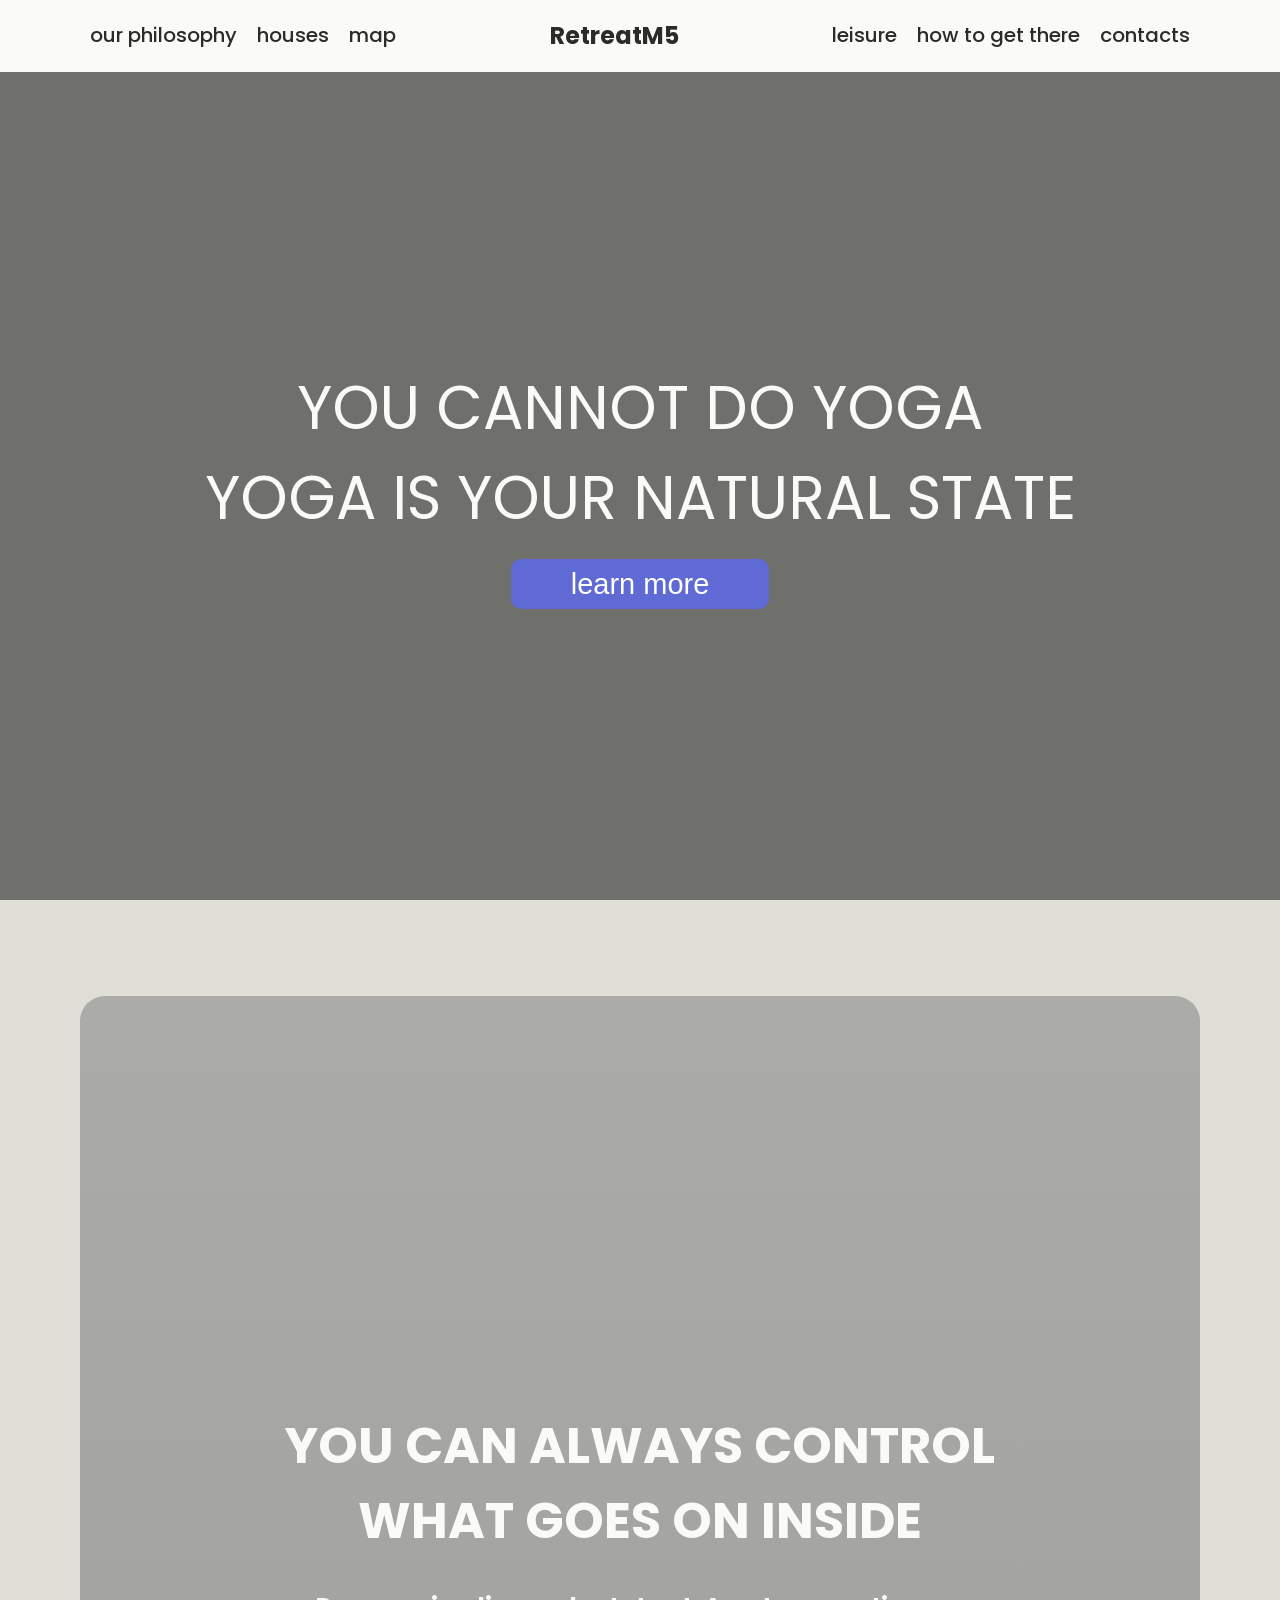
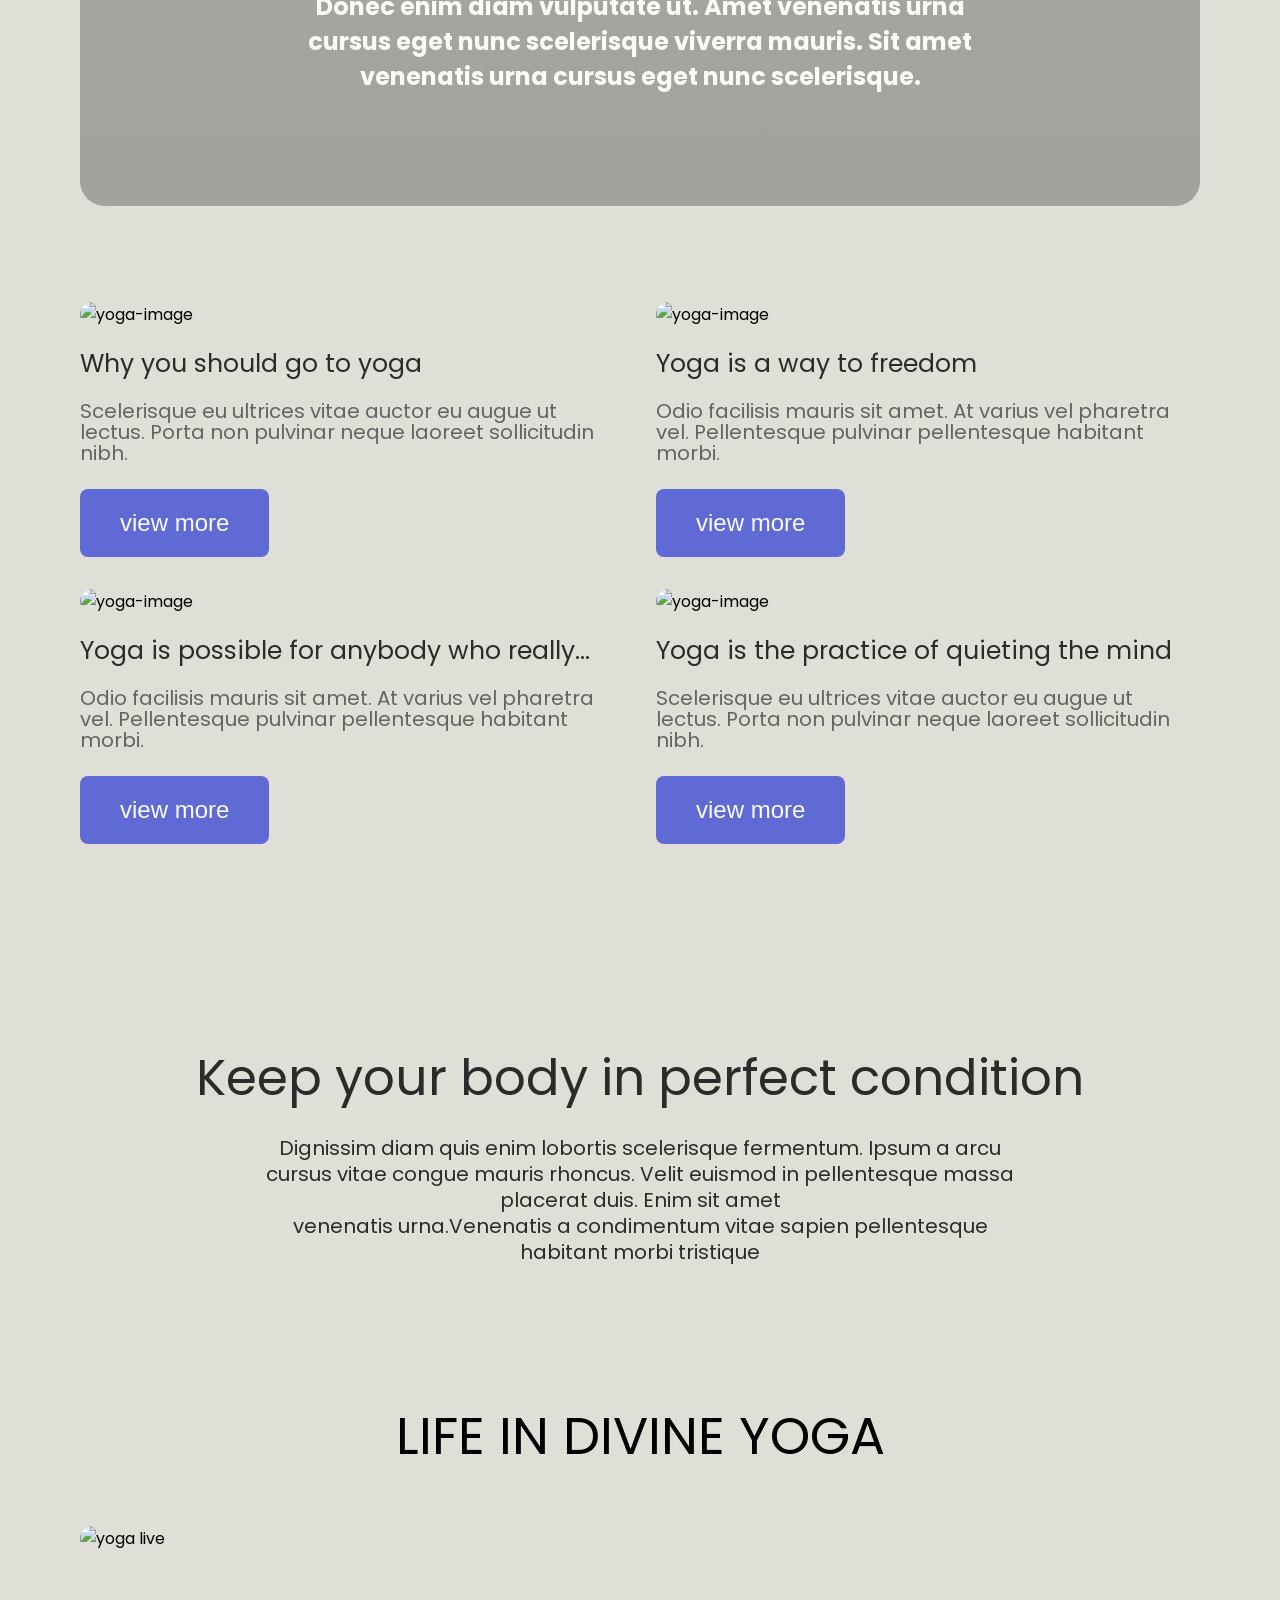
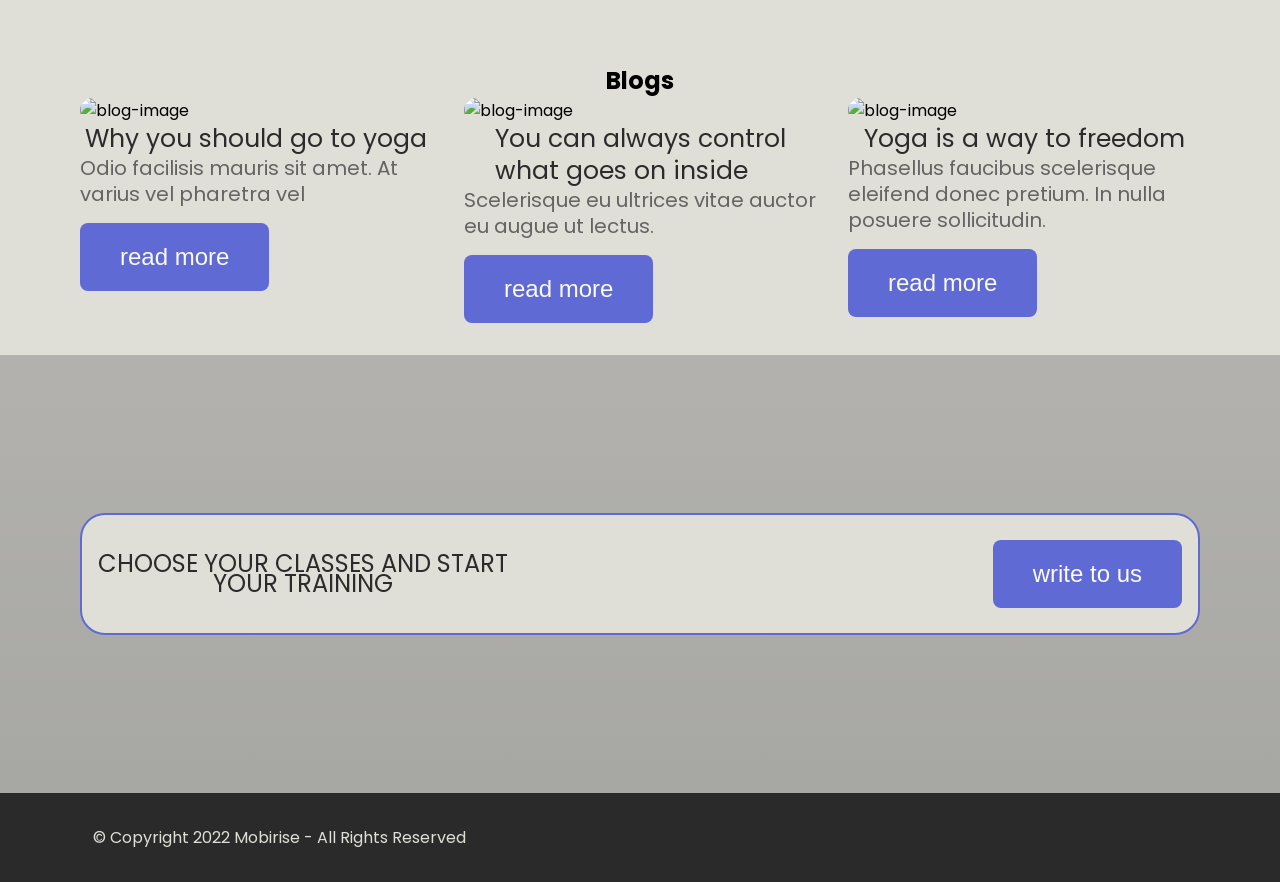
==== index.html @ 6559600b "rename file to index.html" ====
<!DOCTYPE html>
<html lang="en">
<head>
    <meta charset="UTF-8">
    <meta name="viewport" content="width=device-width, initial-scale=1.0">
    <title>test project</title>
    <link rel="stylesheet" href="https://cdnjs.cloudflare.com/ajax/libs/font-awesome/7.3.1/css/all.css">
    <link rel="stylesheet" href="test.css">
</head>
<body>
    <header>
        <!-- hamburger -->
         <div class="hamburger">
                <i class="fa-solid fa-bars" data-visible="true"></i>
            <i class="fa-solid fa-close" data-visible="false"></i>

         </div>
         <!-- disktop menu -->
         <nav class="container disktop-menu">
            <!-- left-menu -->
               <ul id="left-menu" class="links-menu">
                <li> <a href="#">our philosophy</a></li>
                <li> <a href="#">houses</a></li>
                <li> <a href="#">map</a></li>
                
            </ul>
            <!-- logo -->
             <h1>RetreatM5</h1>
             <!-- right-menu -->
                 <ul id="right-menu" class="links-menu">
                    <li> <a href="#">leisure</a></li>
                    <li> <a href="#">how to get there</a></li>
                    <li> <a href="#">contacts</a></li>
                  </ul>


         </nav>
         <!-- mobile-menu -->
          <nav class="mobile-menu" data-visible="false">
                 <div class="navigation">
                <h1>RetreatM5</h1>
                  <ul class="links-menu">
                    <li> <a href="#">our philosophy</a></li>
                    <li> <a href="#">houses</a></li>
                    <li> <a href="#">map</a></li>
                    <li> <a href="#">leisure</a></li>
                    <li> <a href="#">how to get there</a></li>
                    <li> <a href="#">contacts</a></li>
                  </ul>
                  <div class="action-b-t-n">
                    <button class="b-t-n-brimary">book a room</button>
                    <button class="b-t-n-secondry"> write to us</button>
                  </div>
            </div>

          </nav>
    </header>
    <!-- hero section -->
    <section class="hero">
        <div class="container">
            <h1> you cannot do yoga<br>yoga is your natural state</h1>
            <button class="hero-b-t-n">learn more</button>
        </div>

    </section>
            <!-- yoga section -->
             <section>
            <div class="container yoga">
            <div class="contant">
                <h1>YOU CAN ALWAYS CONTROL WHAT GOES ON INSIDE</h1>
                <p>Donec enim diam vulputate ut. Amet venenatis urna cursus eget nunc scelerisque viverra mauris. Sit amet venenatis urna cursus eget nunc scelerisque.</p>
            </div>
            </div>
            </section>
            <!-- info-boxes -->
             <section>
                <div class="container">
                    <div class="info-boxes">
                            <!-- box 0ne -->
                        <div class="box">
                            <img src="https://mobirise.com/extensions/retreatm5/outdoor-yoga-classes/assets/images/pexels-chermiti-mohamed-3049225.jpg" alt="yoga-image">
                            <h1>Why you should go to yoga</h1>
                            <p>Scelerisque eu ultrices vitae auctor eu augue ut lectus. Porta non pulvinar neque laoreet sollicitudin nibh.
                        </p>
                         <div >
                            <button class="b-t-n">view more</button>
                        </div>
                        </div>
                        <!-- box two -->
                           <div class="box">
                            <img src="https://mobirise.com/extensions/retreatm5/outdoor-yoga-classes/assets/images/pexels-lucas-pezeta-2985098.jpg" alt="yoga-image">
                            <h1>Yoga is a way to freedom</h1>
                            <p>Odio facilisis mauris sit amet. At varius vel pharetra vel. Pellentesque pulvinar pellentesque habitant morbi.</p>
                         <div >
                            <button class="b-t-n">view more</button>
                            
                        </div>
                        </div>
                            <!-- box three -->
                           <div class="box">
                            <img src="https://mobirise.com/extensions/retreatm5/outdoor-yoga-classes/assets/images/pexels-thiago-2410573.jpg" alt="yoga-image">
                            <h1>Yoga is possible for anybody who really...</h1>
                            <p>Odio facilisis mauris sit amet. At varius vel pharetra vel. Pellentesque pulvinar pellentesque habitant morbi.</p>
                         <div class="box-b-t-n">
                            <button class="b-t-n">view more</button>
                        </div>
                        </div>
                                <!-- box four -->
                           <div class="box">
                            <img src="https://mobirise.com/extensions/retreatm5/outdoor-yoga-classes/assets/images/pexels-oluremi-adebayo-2908176.jpg" alt="yoga-image">
                            <h1>Yoga is the practice of quieting the mind</h1>
                            <p>Scelerisque eu ultrices vitae auctor eu augue ut lectus. Porta non pulvinar neque laoreet sollicitudin nibh.</p>
                         <div class="box-b-t-n">
                            <button class="b-t-n">view more</button>
                        </div>
                        </div>

                      
                    </div>
                </div>
             </section>
             <!-- perfect-section -->
            <section class="perfect-condition">
                <div class="container">
                    <h2>Keep your body in perfect condition</h2>
                    <p>Dignissim diam quis enim lobortis scelerisque fermentum. Ipsum a arcu<br>
                  cursus vitae congue mauris rhoncus. Velit euismod in pellentesque massa<br>
                 placerat duis. 
                 Enim sit amet<br>
                 venenatis
                 urna.Venenatis a condimentum vitae sapien
                pellentesque<br>
                habitant morbi tristique</p>
                </div>

            </section>

            <!-- yoga-live -->
             <section class="yoga-live">
                <h1>LIFE IN DIVINE YOGA</h1>
                <div class="container yoga-image">
                <img src="https://mobirise.com/extensions/retreatm5/outdoor-yoga-classes/assets/images/pexels-chermiti-mohamed-3049225.jpg" alt="yoga live">
            </div>
             </section>


             <!-- blog-section -->
              <section class="blogs">
                <h1>Blogs</h1>
                <div class="container blog-section">
                    <!-- blog 1 -->
                    <div class="blog">
                        <img src="https://mobirise.com/extensions/retreatm5/outdoor-yoga-classes/assets/images/pexels-rfstudio-3820430.jpeg" alt="blog-image">
                        <h1>Why you should go to yoga</h1>
                        <p>Odio facilisis mauris sit amet. At varius vel pharetra vel</p>
                        <div>
                            <button class="b-t-n yoga-b-t-n">read more</button>
                        </div>
                    </div>
                    <!-- blog2 -->
                      <div class="blog">
                        <img src="https://mobirise.com/extensions/retreatm5/outdoor-yoga-classes/assets/images/pexels-andrea-piacquadio-3779750.jpg" alt="blog-image">
                        <h1>You can always control<br> what goes on inside</h1>
                        <p>Scelerisque eu ultrices vitae auctor eu augue ut lectus.</p>
                        <div>
                            <button class="b-t-n yoga-b-t-n">read more</button>
                        </div>
                    </div>
                    <!-- blog3 -->
                      <div class="blog">
                        <img src="https://mobirise.com/extensions/retreatm5/outdoor-yoga-classes/assets/images/pexels-natalie-3759660.jpg" alt="blog-image">
                        <h1>Yoga is a way to freedom</h1>
                        <p>Phasellus faucibus scelerisque eleifend donec pretium. In nulla posuere sollicitudin.</p>
                        <div>
                            <button class="b-t-n  yoga-b-t-n">read more</button>
                            
                        </div>
                    </div>
                </div>
                
              </section>
              <!-- write to us section -->
               <section class="write-section">
                <div class="container contant-section">
                    <h1>CHOOSE YOUR CLASSES AND START<br> YOUR TRAINING</h1>
                    <button class="b-t-n">write to us</button>
                </div>

               </section>
               <footer class="footer">
                <div class="container">
                <p>&copy; Copyright 2022 Mobirise - All Rights Reserved</p>
                </div>
               </footer>

        
    
      <script>
        const hamburger = document.querySelector('.hamburger');
        const mobileMenu = document.querySelector(".mobile-menu");
        const icons = document.querySelectorAll("i");

        hamburger.addEventListener("click", function (event) {
            const isVisible = mobileMenu.getAttribute('data-visible');
            if (isVisible == "true") {
                // qari hiding
                mobileMenu.setAttribute('data-visible', "false");
                icons[0].setAttribute('data-visible', "true");
                icons[1].setAttribute('data-visible', "false");
            } else if (isVisible == "false") {
                // soo bandhig showing
                mobileMenu.setAttribute('data-visible', "true");
                icons[0].setAttribute('data-visible', "false");
                icons[1].setAttribute('data-visible', "true");
            }
        });


    </script>
</body>
</html>
---- test.css ----
@import url('https://fonts.googleapis.com/css2?family=Anybody:ital,wght@0,100..900;1,100..900&family=Heebo:wght@100..900&family=Poppins:ital,wght@0,100;0,200;0,300;0,400;0,500;0,600;0,700;0,800;0,900;1,100;1,200;1,300;1,400;1,500;1,600;1,700;1,800;1,900&family=Roboto:ital,wght@0,100..900;1,100..900&display=swap');

*{
    margin:0;
    padding:0;
    box-sizing: border-box;
}
body{
      font-family: "Poppins", sans-serif;
      background-color: #dfdfd8;
}
    /* cotainer ka guud */
.container{
    width: min(90%, 1120px);
    margin-inline: auto;

}
img{
      max-width: 100%;
            }
          /* header */
header{
    height: 4.5rem;
    background-color:#fafaf6;
    width: 100%;
    position: sticky;
    top: 0;
}
        /* qaybaha aansoomuu qanayn */
.hamburger{
    display: none;
}
.mobile-menu{
    display: none;
}
            /* desktop menu */
.disktop-menu{
    height: 100%;
    display: flex;
    justify-content:space-between;
    align-items: center;
    padding: 10px;
}
.disktop-menu h1{
    font-weight:700 ;
    font-size: 1.5rem;
    line-height: 1.5rem;
    color:#2b2b2b;
}
.links-menu{
    display: flex;
    gap: 20px;
}
.links-menu li{
    list-style: none;
}
.links-menu li a{
    text-decoration: none;
    font-size:1.25rem;
    font-weight:500 ;
    line-height: 1.25rem;
    color: #2b2b2b;
}
.links-menu li a:hover{
    color: #5f6ad4;
}
        /* hero section */

.hero{
    height: calc(100vh - 4.5rem);
    background:linear-gradient(rgba(0,0,0,0.5), rgba(0,0,0,0.5)),url(https://mobirise.com/extensions/retreatm5/outdoor-yoga-classes/assets/images/pexels-min-an-1234035.jpg);
    background-position:bottom;
    background-repeat: no-repeat;
    background-size:cover;
    display: flex;
    
}
.hero .container {
    height: 100%;
    display: flex;
    flex-direction: column;
    justify-content: center;
    align-items:center;
    gap: 1rem;
    text-align: center;
    color: #fafaf6;
   
    
    
}
.hero .container h1{
    font-weight: 400;
    font-size: 3.75rem;
    left: 4rem;
 text-transform:uppercase;
}
.container .hero-b-t-n{
    padding:0.5375rem 3.75rem;
    font-size:1.8125rem;
    background-color: #5f6ad4;
    color: white;
    border: none;
    border-radius: 0.625rem;
    cursor: pointer;
    transition: background-color 0.3s ease;

}
.container .hero-b-t-n:hover{
    background-color: #fafaf6;
    color: black;
}
    /* yoga section */
    .yoga{
        height: 90vh;
        background:linear-gradient(rgba(120, 119, 119, 0.5), rgba(102, 101, 101, 0.5)),url(https://mobirise.com/extensions/retreatm5/outdoor-yoga-classes/assets/images/pexels-lucas-pezeta-2121066.jpg) top/cover no-repeat;
        margin-top: 6rem;
        border-radius: 25px;
        display: flex;
        align-items: flex-end;
    }
    .contant{
        display: flex;
        flex-direction: column;
        align-items: center;
        gap: 30px;
        max-width: 728px;
        margin-inline: auto;
        margin-bottom: 7rem;
        color: #fafaf6;
    }
    .yoga h1{
        font-size: 3.125rem;
        font-weight: 700;
        text-align: center;
    }
    .yoga p{
        text-align: center;
        font-size:1.5rem ;
        font-weight: 700;
    }
            /* info box section */
          
            .info-boxes{
                display: grid;
                grid-template-columns:1fr 1fr;
                margin-block: 6rem;
                gap:2rem;
            }
            .box {
                display: flex;
                flex-direction: column;
                gap: 1.5625rem;
            }
            .box img{
                border-radius: 15px;
            }
            .box h1{
                font-size: 1.5625rem;
                font-weight: 400;
                line-height: 1.5rem;
                color: #2b2b2b;
            }
            .box p{
                font-weight: 400;
                font-size: 1.25rem;
                line-height: 1.3125rem;
                color: #646464;
            }
            .b-t-n{
            
                background-color: #5f6ad4;
                padding:20px 40px;
                color: #fafaf6;
                border: none;
                border-radius: 8px;
                font-size: 1.5rem;
            
            }
            /* perfect-section */
            .perfect-condition{
                height:438px;
                background:linear-gradient(rgba(135, 133, 133, 0.5),rgba(111, 111, 111, 0.5)),url(https://mobirise.com/extensions/retreatm5/outdoor-yoga-classes/assets/images/pexels-andrea-piacquadio-3779750.jpeg)center/cover no-repeat;
                display: flex;
                align-items: center;
                justify-content: center;
                text-align: center;
                color: #dfdfd8;
                gap: 2rem;
                padding-block: 1rem;
                background-attachment: fixed;
            }
             .perfect-condition h2{
                font-weight:400 ;
                font-size: 3.125rem;
                line-height: 3.125rem;
                color: #2b2b2b;

             }
             .perfect-condition p{
                margin-top: 2rem;
                font-weight:400 ;
                font-size:1.25rem;
                color: #2b2b2b;
                line-height: 1.625rem;
                
             }
             /* yoga-live */
             .yoga-live{
                margin-block: 2rem;
                display: flex;
                flex-direction: column;
                gap: 4rem;
             }
             .yoga-live h1{
                display: flex;
                align-items: center;
                justify-content: center;
                font-weight: 400;
                font-size: 3.25rem;
                line-height: 3.25rem;
             }
             .yoga-image img {
                border-radius:15px;
            
             }
                        /* qaybta blogs    */

            .blogs{
                margin-top: 7rem;
            }
             .blogs h1{
                display: flex;
                justify-content: center;
                align-items: center;

             }
             .blog-section{
                display: grid;
                grid-template-columns: repeat(3,1fr);
                gap: 2rem;
             }
            .blogs img {
                width: 500px;
                height: 400px;
                border-radius: 25px;
            }
            .blog h1{
                font-weight:400 ;
                font-size: 1.5625rem;
                line-height:2rem ;
                color: #2b2b2b;
            }
            .blog p{
                font-weight: 400;
                font-size: 1.25rem;
                line-height: 1.625rem;
                color: #646464;
            }
            .yoga-b-t-n {
                margin-top: 1rem;
            }
            /* write to us section */
            .write-section{
            height:438px;
                background:linear-gradient(rgba(135, 133, 133, 0.5),rgba(111, 111, 111, 0.5)),url(https://mobirise.com/extensions/retreatm5/outdoor-yoga-classes/assets/images/pexels-lucas-pezeta-2985098.jpg)center/cover no-repeat;
                display: flex;
                align-items: center;
                justify-content: center;
                text-align: center;
                color: #dfdfd8;
                gap: 2rem;
                padding-block:1rem;
                margin-top: 2rem;
            
            }
            .contant-section{
                height: 30%;
                border-radius:25px;
                border: 2px solid #5f6ad4;
                background-color: #dfdfd8;
                color: #2b2b2b;
                display: flex;
                justify-content: space-between;
                align-items: center;
                padding: 0 1rem;
                
            }
            .contant-section h1{
                font-weight: 400;
                font-size: 1.5rem;
                line-height: 1.25rem;
            }
            /* footer section */
            footer{
                background-color: #2A2A2A;
                padding: 2rem;
                color: #dfdfd8;
            }


        /* mob ile menu buttons */
.action-b-t-n{
     width: 100%;
    display: flex;
    flex-direction: column;
    gap:10px;
    align-items: center;
    font-size: 1.25rem;
}
.b-t-n-brimary, .b-t-n-secondry{
    width: 80%;
    padding: 12px;
    display: block;
    background-color: transparent;
    color: #fafaf6;
    border:1px solid white;
    cursor: pointer;
    border-radius: 5px;
    font-weight: 500;
    font-size: 1.2rem;
    line-height: 1.5rem;
}
.b-t-n-brimary{
    background-color: #5f6ad4;
}

        /* media query */

@media(max-width:768px){
        
    /* DISKTOP-menu */
    .disktop-menu{ 
        display: none;
    }
        /* qaybta headerka */
    header{
        height: 0;
    }
    i {
        z-index: 11111;
    }
        /* hambergury                                                           */
    .hamburger{
        display: flex;
        justify-content: center;
        align-items: center;
        position: absolute;
        top: 7%;
        right: 5%;
        font-size: 1.5rem;
        height: 50px;
        width: 50px;
        border-radius: 50%;
        background-color:#5f6ad4;
        color: #fafaf6;

    
    }
        /* mobile-menu */
    .mobile-menu{
  
        display: flex;
        justify-content:center;
        position: fixed;
        inset: 0 0 0 0 ;
        background-color:#2b2b2b;
        transform:translateX(0%);
        transition:transform 350ms ease-in-out;
    }
    .mobile-menu[data-visible="false"]{
        transform: translateX(100%);
    }
    .hamburger i[data-visible="true"]{
        display: block;
    }
     .hamburger i[data-visible="false"]{
        display:none ;
    }
     .navigation{
          width: 100%;
        margin-top:4rem;
        display: flex;
        flex-direction: column;
        align-items: center;
        gap: 1.5rem;
        
        
    }
    .links-menu{
        display: flex;
        flex-direction: column;
        align-items: center;

    }
    .navigation .links-menu a{
        color:white !important;
    }
    .navigation h1{
        color: white;
        font-weight: 700;
        font-size: 2.3125rem;
        line-height:1.1875rem ;
        padding: 10px;
        border-bottom:1px solid white;
    }
        /* qaybta hero ga */
    .hero{
        height: 100vh;
    }
    .hero .container h1{

        font-size: 36px;
        line-height: 40px;
    }
    /* yoga-section */
    .yoga h1{
        font-size: 1.5rem;
    }
    .yoga p{
        padding: 1rem;
        font-size: 1.3125rem;
    }
    .contant{
        margin-bottom: 2rem;
    }
    .info-boxes{
        grid-template-columns: 1fr;
    }
    /* perfect-section */
     .perfect-condition h2{
                font-size: 2.125rem;
                margin-top: 1rem;
             }

.perfect-condition p{
                font-size:1.125rem;

            
             }
}
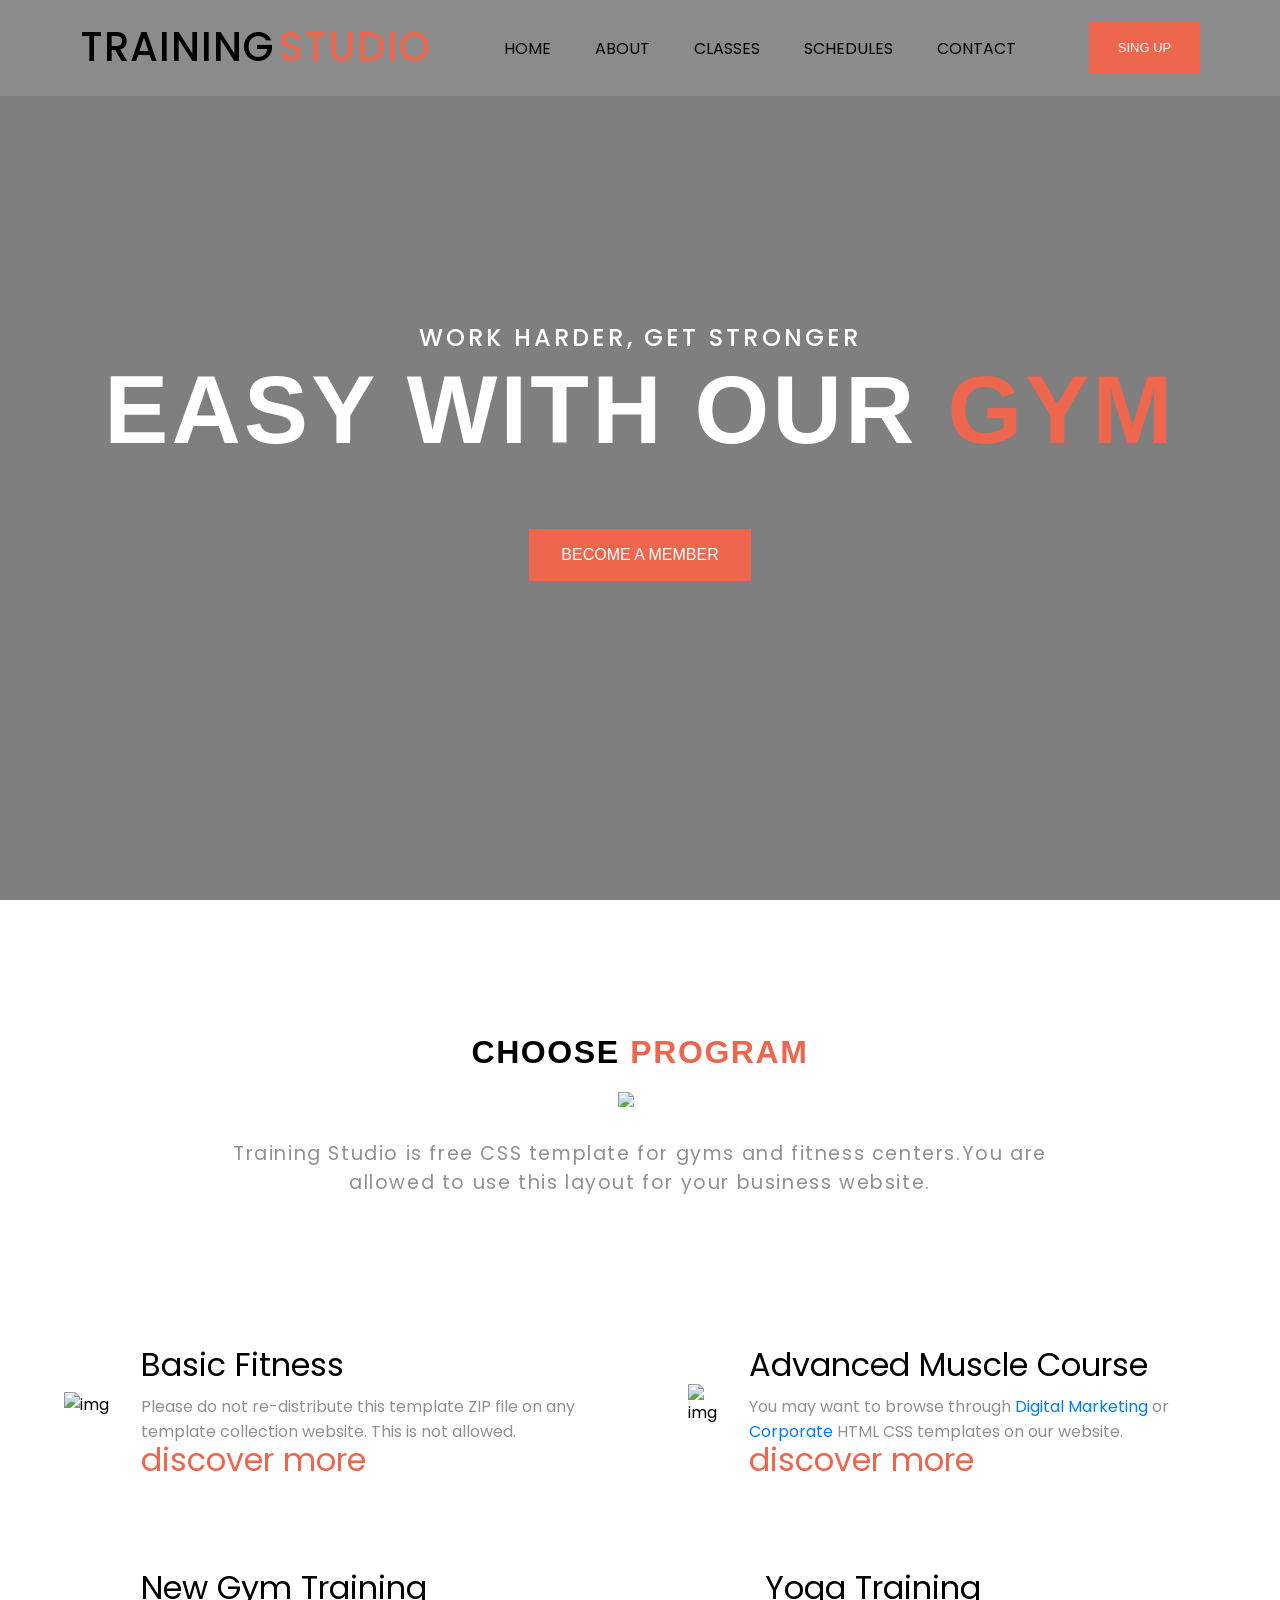
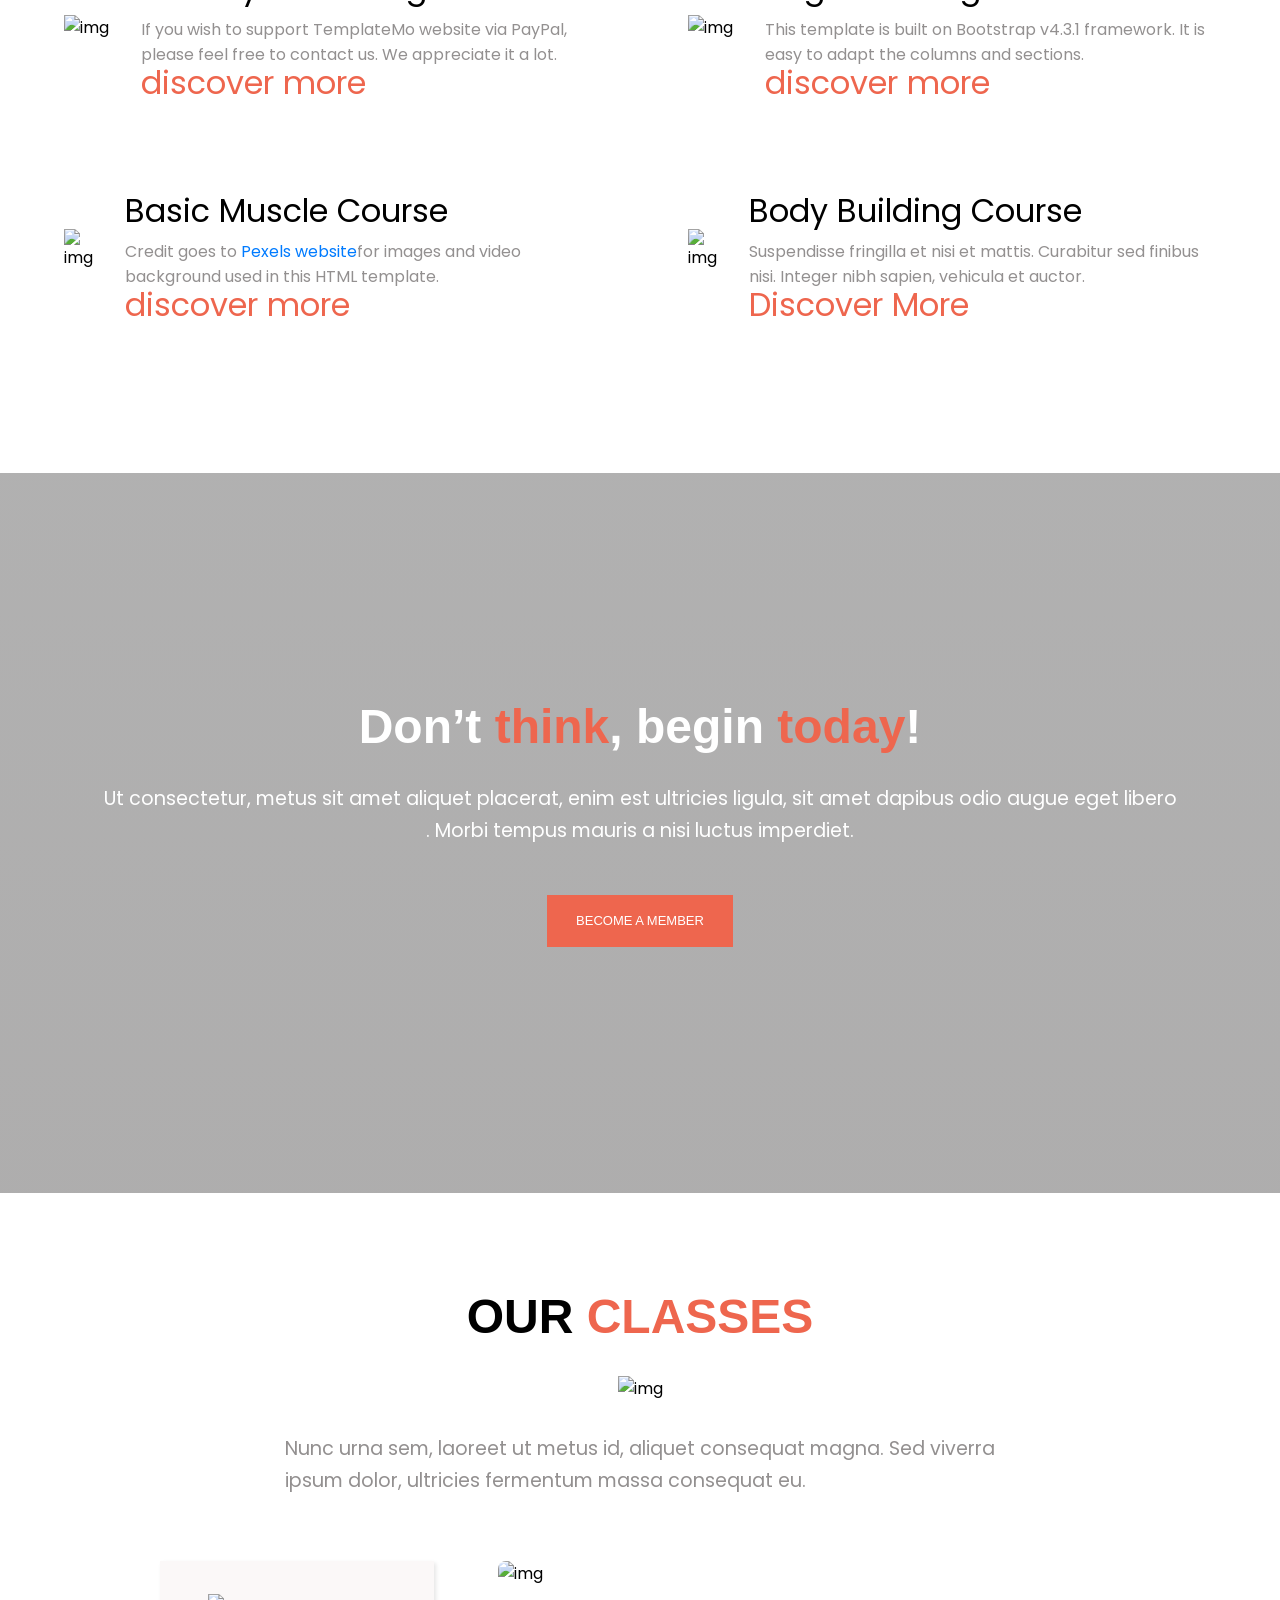
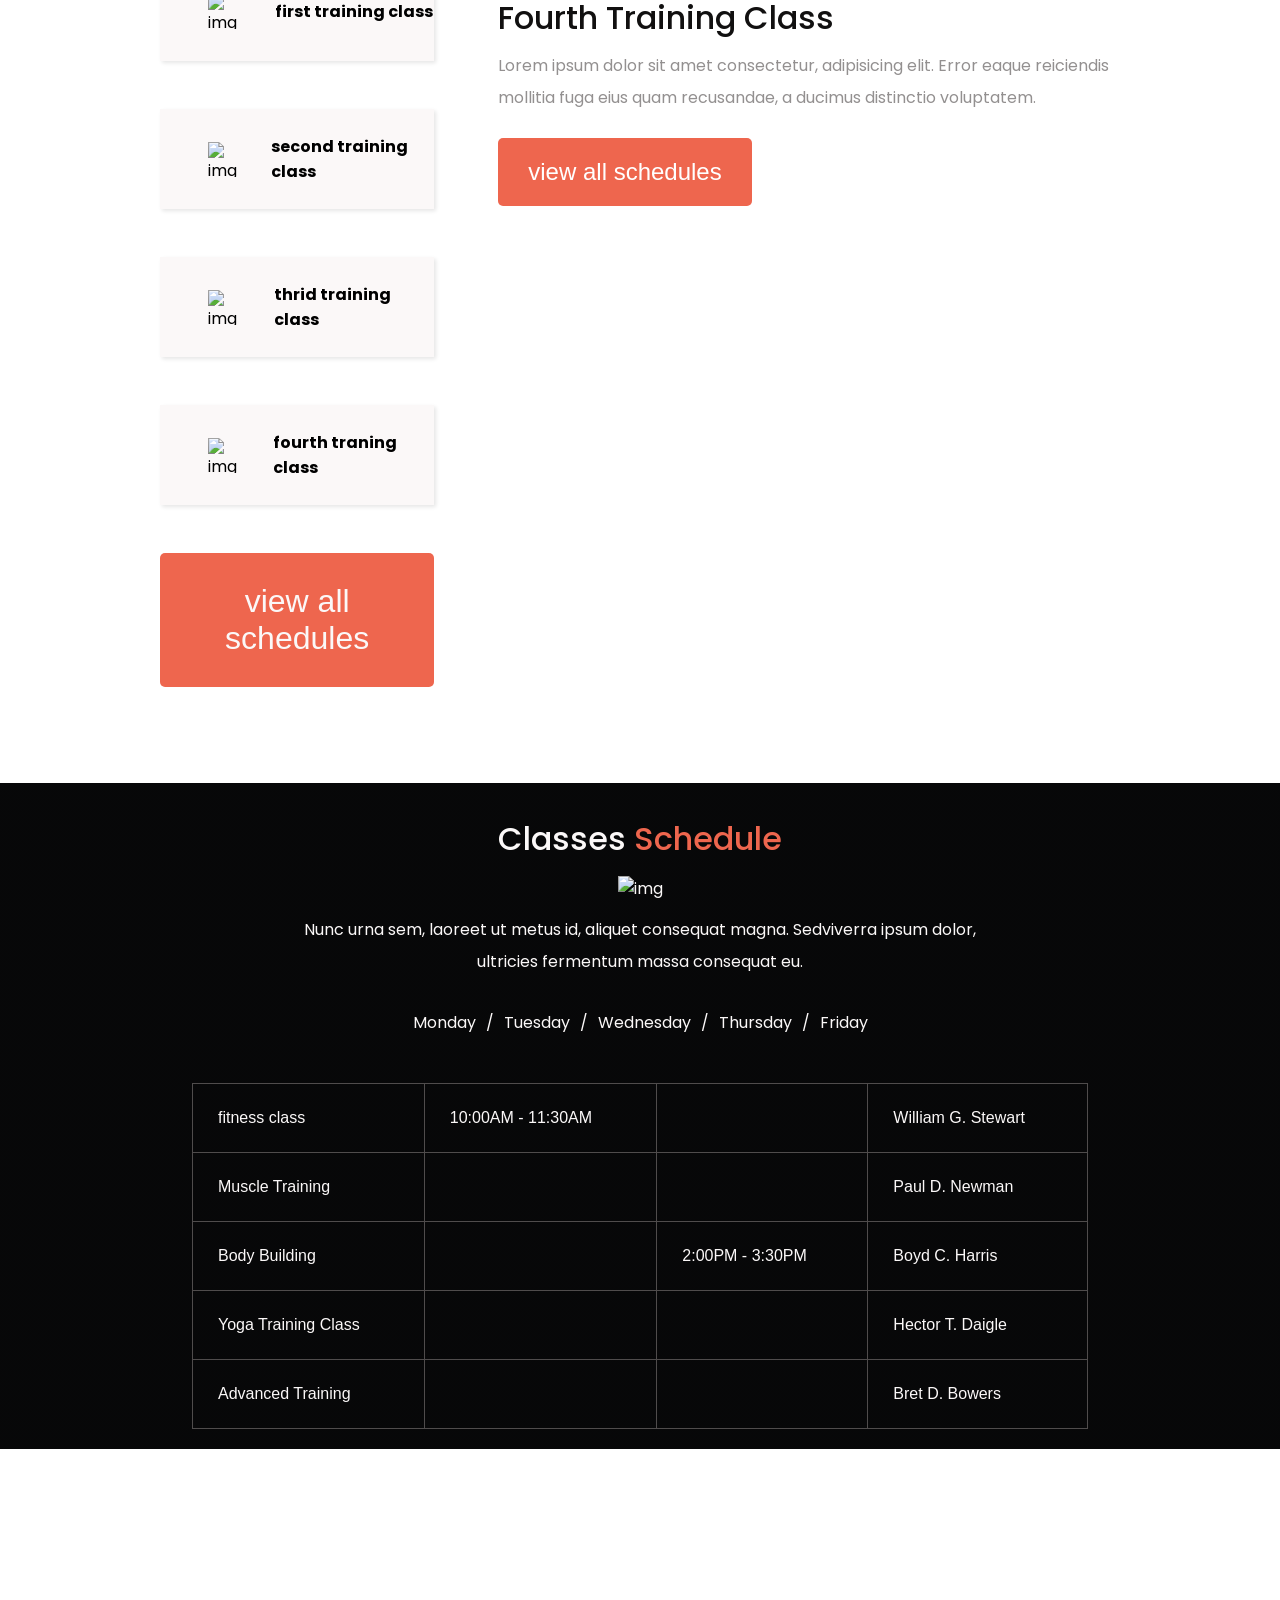
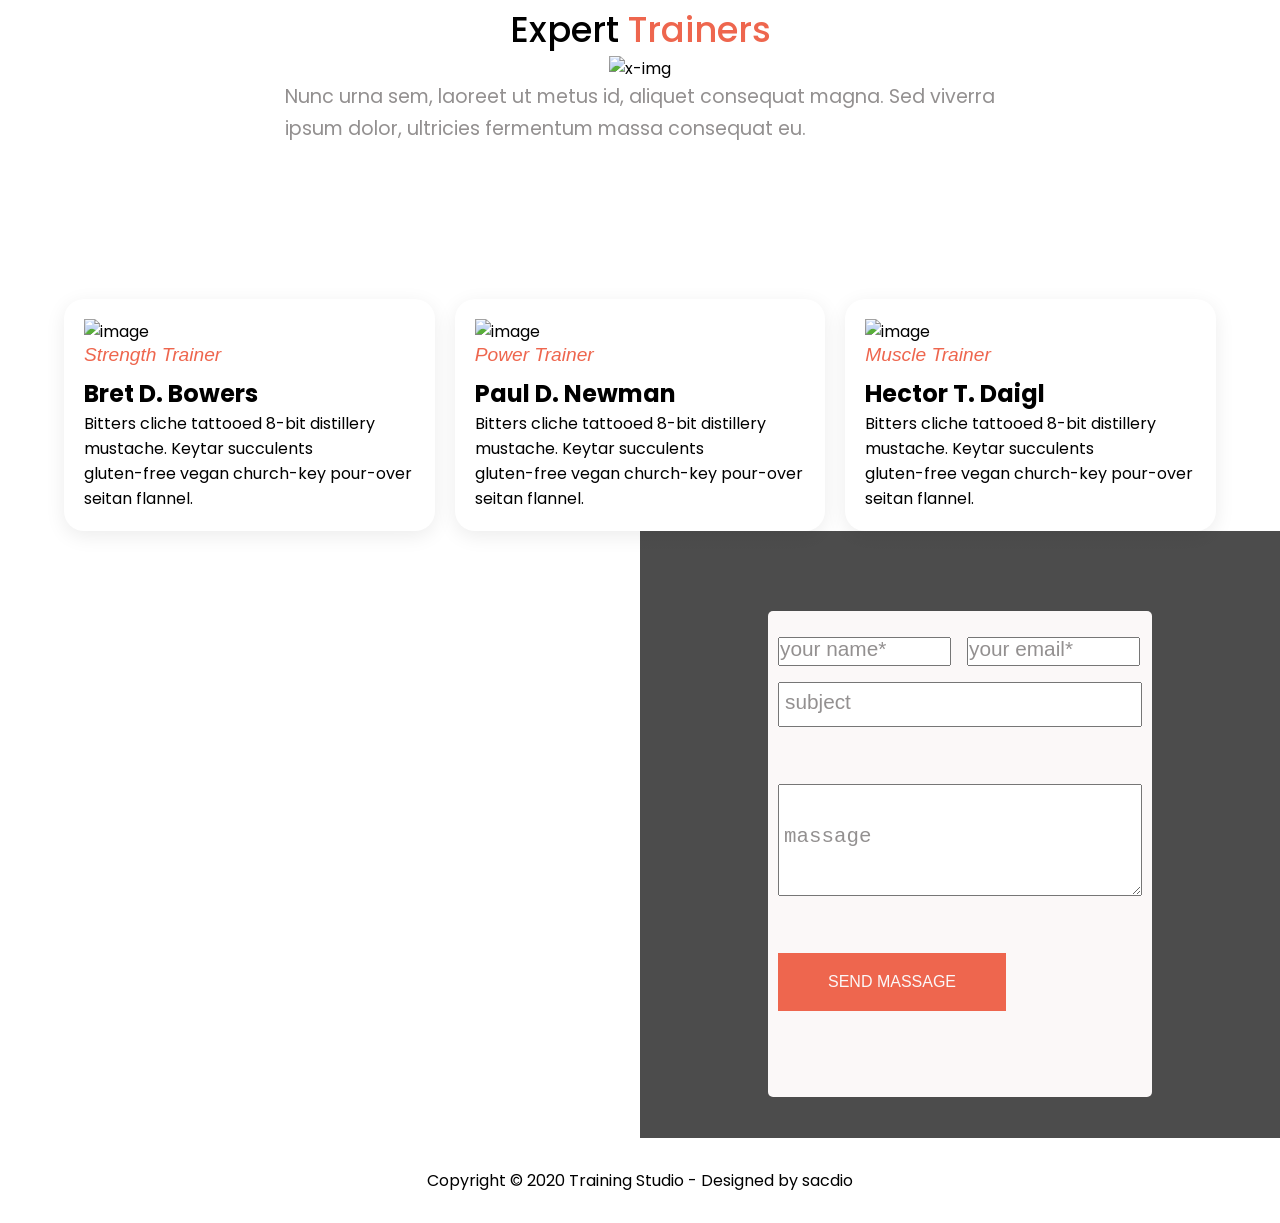
==== commit 22f2605f: "rename final to index" ====
--- a/index.html
+++ b/index.html
@@ -3,219 +3,419 @@
 <head>
     <meta charset="UTF-8">
     <meta name="viewport" content="width=device-width, initial-scale=1.0">
-    <title>test project</title>
+    <title>A&A GYM</title>
     <link rel="stylesheet" href="https://cdnjs.cloudflare.com/ajax/libs/font-awesome/7.3.1/css/all.css">
-    <link rel="stylesheet" href="test.css">
+    <link rel="stylesheet" href="style.css">
 </head>
 <body>
-    <header>
-        <!-- hamburger -->
-         <div class="hamburger">
-                <i class="fa-solid fa-bars" data-visible="true"></i>
-            <i class="fa-solid fa-close" data-visible="false"></i>
-
+    <header class="nav-section">
+        <!-- 1humburger -->
+         <div class="humburger">
+            <!-- Open Menu Icon (3 lines) -->
+        <i class="fa fa-bars" data-visible="true"></i>
+
+        <!-- Close Menu Icon (X) -->
+        <i class="fa fa-times" data-visible="false"></i>
+            
+            
          </div>
          <!-- disktop menu -->
-         <nav class="container disktop-menu">
-            <!-- left-menu -->
-               <ul id="left-menu" class="links-menu">
-                <li> <a href="#">our philosophy</a></li>
-                <li> <a href="#">houses</a></li>
-                <li> <a href="#">map</a></li>
+          <h1  class="logo hard"><span class="logo-t">training</span><span class="logo-s">studio</span></h1>
+          <nav class="container disktop-menu">
+                <!-- logo -->
+            <h1  class="logo"><span class="logo-t">training</span> <span class="logo-s">studio</span></h1>
+
+            <ul class="menu-links">
+                <li><a href="">home</a></li>
+                <li><a href="">about</a></li>
+                <li><a href="">classes</a></li>
+                <li><a href="">schedules</a></li>
+                <li><a href="">contact</a></li>
+            </ul>
+            <div>
+                <button class="b-t-n">sing up</button>
+            </div>
+            
+          </nav>
+          <nav class="mobile-menu" data-visible="false">
+            <div class="links">
+            <ul class="menu-links">
+                <li><a href="">home</a></li>
+                <li><a href="">about</a></li>
+                <li><a href="">classes</a></li>
+                <li><a href="">schedules</a></li>
+                <li><a href="">contact</a></li>       
+            </ul>
+            </div>
+            
+                       <button class="b-t-n last">sing up</button>
+            
+        </nav>
+    </header>
+ <div class="video-section">
+        <video autoplay muted loop id="bg-video"> 
+            <source src="GYM.mp4"  type="video/mp4">
+
+        </video>
+        <div class="overlay"></div>
+        <div class="contant">
+            <h6>work harder, get stronger</h6>
+            <h1>easy with our <span>gym</span></h1>
+            <div>
+                <button class="b-t-n">become a member</button>
+            </div>
+        </div>
+    
+    </div>
+ <section class="content-section">
+        <div class=" classes">
+             
+                <h1>Choose  <span>Program </span>
+                </h1>
+                 <img src="https://templatemo.com/templates/templatemo_548_training_studio/assets/images/line-dec.png" alt="image">
+                 <p>Training Studio is free CSS template for gyms and fitness centers.You are <br>allowed to use this layout for your business website.</p>
+            
                 
-            </ul>
-            <!-- logo -->
-             <h1>RetreatM5</h1>
-             <!-- right-menu -->
-                 <ul id="right-menu" class="links-menu">
-                    <li> <a href="#">leisure</a></li>
-                    <li> <a href="#">how to get there</a></li>
-                    <li> <a href="#">contacts</a></li>
-                  </ul>
-
-
-         </nav>
-         <!-- mobile-menu -->
-          <nav class="mobile-menu" data-visible="false">
-                 <div class="navigation">
-                <h1>RetreatM5</h1>
-                  <ul class="links-menu">
-                    <li> <a href="#">our philosophy</a></li>
-                    <li> <a href="#">houses</a></li>
-                    <li> <a href="#">map</a></li>
-                    <li> <a href="#">leisure</a></li>
-                    <li> <a href="#">how to get there</a></li>
-                    <li> <a href="#">contacts</a></li>
-                  </ul>
-                  <div class="action-b-t-n">
-                    <button class="b-t-n-brimary">book a room</button>
-                    <button class="b-t-n-secondry"> write to us</button>
-                  </div>
-            </div>
-
-          </nav>
-    </header>
-    <!-- hero section -->
-    <section class="hero">
-        <div class="container">
-            <h1> you cannot do yoga<br>yoga is your natural state</h1>
-            <button class="hero-b-t-n">learn more</button>
-        </div>
-
-    </section>
-            <!-- yoga section -->
-             <section>
-            <div class="container yoga">
-            <div class="contant">
-                <h1>YOU CAN ALWAYS CONTROL WHAT GOES ON INSIDE</h1>
-                <p>Donec enim diam vulputate ut. Amet venenatis urna cursus eget nunc scelerisque viverra mauris. Sit amet venenatis urna cursus eget nunc scelerisque.</p>
-            </div>
-            </div>
-            </section>
-            <!-- info-boxes -->
-             <section>
-                <div class="container">
-                    <div class="info-boxes">
-                            <!-- box 0ne -->
-                        <div class="box">
-                            <img src="https://mobirise.com/extensions/retreatm5/outdoor-yoga-classes/assets/images/pexels-chermiti-mohamed-3049225.jpg" alt="yoga-image">
-                            <h1>Why you should go to yoga</h1>
-                            <p>Scelerisque eu ultrices vitae auctor eu augue ut lectus. Porta non pulvinar neque laoreet sollicitudin nibh.
-                        </p>
-                         <div >
-                            <button class="b-t-n">view more</button>
+
+        </div>
+
+    </section>
+      <!-- blogs -->
+        <section class="courses">
+        <div class="blogs">
+            <div class="blog">
+                <div class="blog-img">
+                    <img src="https://templatemo.com/templates/templatemo_548_training_studio/assets/images/features-first-icon.png" alt="img">
+                </div>
+            
+            <div class="blog-content">
+                 <h4>Basic Fitness</h4>
+            <p>Please do not re-distribute this template ZIP file on any<br>template collection website. This is not allowed.</p>
+                <me class="more">discover more</me>
+            </div>
+        </div>
+        <div class="blog">
+            <div class="blog">
+                <div class="blog-img">
+                    <img src="https://templatemo.com/templates/templatemo_548_training_studio/assets/images/features-first-icon.png" alt="img">
+
+                </div>
+            <div class="blog-content">
+                 <h4>Advanced Muscle Course</h4>
+            <p>You may want to browse through<span> Digital Marketing </span> or <span> Corporate</span> HTML CSS templates on our website.</p>
+                 <me class="more">discover more</me>
+            </div>
+           
+        </div>
+        </div>
+
+        <div class="blog">
+            <div class="blog">
+                <div class="blog-img">
+                <img src="https://templatemo.com/templates/templatemo_548_training_studio/assets/images/features-first-icon.png" alt="img">
+                </div>
+            <div class="blog-content">
+                 <h4>New Gym Training</h4>
+            <p>If you wish to support TemplateMo website via PayPal,<br> please feel free to contact us. We appreciate it a lot.</p>
+            <me class="more">discover more</me>
+            </div>
+        </div>
+        </div>
+        <div class="blog">
+            <div class="blog">
+                <div class="blog-img">
+                    <img src="https://templatemo.com/templates/templatemo_548_training_studio/assets/images/features-first-icon.png" alt="img">
+                </div>
+            <div class="blog-content">
+                 <h4>Yoga Training</h4>
+            <p>This template is built on Bootstrap v4.3.1 framework. It is<br> easy to adapt the columns and sections.</p>
+            <me class="more">discover more</me>
+            </div>
+        </div>
+        </div>
+        <div class="blog">
+            <div class="blog">
+                <div class="blog-img">
+                    <img src="https://templatemo.com/templates/templatemo_548_training_studio/assets/images/features-first-icon.png" alt="img">
+                </div>
+            <div class="blog-content">
+                 <h4>Basic Muscle Course</h4>
+            <p>Credit goes to<span> Pexels website</span>for images and video background used in this HTML template.</p>
+            <me class="more">discover more</me>
+            </div>
+        </div>
+        </div>
+        <div class="blog">
+            <div class="blog">
+                <div class="blog-img">
+                    <img src="https://templatemo.com/templates/templatemo_548_training_studio/assets/images/features-first-icon.png" alt="img">
+                </div>
+                <div class="blog-content">
+                 <h4> Body Building Course</h4>
+            <p>Suspendisse fringilla et nisi et mattis. Curabitur sed finibus nisi. Integer nibh sapien, vehicula et auctor.</p>
+            <me class="more">Discover More</me>
+            </div>
+            
+
+            
+        </div>
+        </div>
+        </div>
+    
+
+    </section>
+                <!-- hero section -->
+     <section class="hero-section">
+            <div class=" container hero-content">
+                <h1>Don’t <span>think</span>, begin <span> today</span>!</h1>
+            <p>Ut consectetur, metus sit amet aliquet placerat, enim est ultricies ligula, sit amet dapibus odio augue eget libero<br>. Morbi tempus mauris a nisi luctus imperdiet.</p>
+            
+            <div>
+                <button class="b-t-n b-2">become a member</button>
+            </div>
+            </div>
+        </section>
+            <!-- qaybta classes ka -->
+        <section class="our-classes">
+            <div class="classe">
+                <h1>Our <span>Classes</span></h1>
+                <div class="classes-img">
+                    <img src="https://templatemo.com/templates/templatemo_548_training_studio/assets/images/line-dec.png" alt="img">
+                </div>
+                <p>Nunc urna sem, laoreet ut metus id, aliquet consequat magna. Sed viverra <br>ipsum dolor, ultricies fermentum massa consequat eu.</p>
+
+            </div>
+            <div class="avalible-courses">
+                <!-- qaybta bidix -->
+                 <div class="training">
+                   <div class="training-blog">
+                     <img src="https://templatemo.com/templates/templatemo_548_training_studio/assets/images/tabs-first-icon.png" alt="img">
+                    <div class="training-content">
+                        <h4>first training class</h4>
+                    </div>
+                   </div>
+                    <div class="training-blog">
+                     <img src="https://templatemo.com/templates/templatemo_548_training_studio/assets/images/tabs-first-icon.png" alt="img">
+                    <div class="training-content">
+                        <h4>second training class</h4>
+                    </div>
+                   </div>
+                    <div class="training-blog">
+                     <img src="https://templatemo.com/templates/templatemo_548_training_studio/assets/images/tabs-first-icon.png" alt="img">
+                    <div class="training-content">
+                        <h4>thrid training class</h4>
+                    </div>
+                   </div>
+                    <div class="training-blog">
+                     <img src="https://templatemo.com/templates/templatemo_548_training_studio/assets/images/tabs-first-icon.png" alt="img">
+                    <div class="training-content">
+                        <h4>fourth traning class</h4>
+                    </div>
+                   </div>
+                    
+                         <button class="t-button">view all schedules</button>
+                    
+                 </div>
+                 <!-- qaybta bidig -->
+                  <div class="courses">
+                    <div class="courses-content">
+                        <div class="courses-img">
+                            <img src="https://templatemo.com/templates/templatemo_548_training_studio/assets/images/training-image-01.jpg" alt="img">
                         </div>
+                        <div class="t-content">
+                            <h2>Fourth Training Class</h2>
+                            <p>Lorem ipsum dolor sit amet consectetur, adipisicing elit. Error eaque reiciendis<br> mollitia fuga eius quam recusandae, a ducimus distinctio voluptatem.</p>
                         </div>
-                        <!-- box two -->
-                           <div class="box">
-                            <img src="https://mobirise.com/extensions/retreatm5/outdoor-yoga-classes/assets/images/pexels-lucas-pezeta-2985098.jpg" alt="yoga-image">
-                            <h1>Yoga is a way to freedom</h1>
-                            <p>Odio facilisis mauris sit amet. At varius vel pharetra vel. Pellentesque pulvinar pellentesque habitant morbi.</p>
-                         <div >
-                            <button class="b-t-n">view more</button>
-                            
-                        </div>
-                        </div>
-                            <!-- box three -->
-                           <div class="box">
-                            <img src="https://mobirise.com/extensions/retreatm5/outdoor-yoga-classes/assets/images/pexels-thiago-2410573.jpg" alt="yoga-image">
-                            <h1>Yoga is possible for anybody who really...</h1>
-                            <p>Odio facilisis mauris sit amet. At varius vel pharetra vel. Pellentesque pulvinar pellentesque habitant morbi.</p>
-                         <div class="box-b-t-n">
-                            <button class="b-t-n">view more</button>
-                        </div>
-                        </div>
-                                <!-- box four -->
-                           <div class="box">
-                            <img src="https://mobirise.com/extensions/retreatm5/outdoor-yoga-classes/assets/images/pexels-oluremi-adebayo-2908176.jpg" alt="yoga-image">
-                            <h1>Yoga is the practice of quieting the mind</h1>
-                            <p>Scelerisque eu ultrices vitae auctor eu augue ut lectus. Porta non pulvinar neque laoreet sollicitudin nibh.</p>
-                         <div class="box-b-t-n">
-                            <button class="b-t-n">view more</button>
-                        </div>
-                        </div>
-
-                      
+                        <div>  <button class="c-b-t-n">view all schedules</button></div>
                     </div>
-                </div>
-             </section>
-             <!-- perfect-section -->
-            <section class="perfect-condition">
-                <div class="container">
-                    <h2>Keep your body in perfect condition</h2>
-                    <p>Dignissim diam quis enim lobortis scelerisque fermentum. Ipsum a arcu<br>
-                  cursus vitae congue mauris rhoncus. Velit euismod in pellentesque massa<br>
-                 placerat duis. 
-                 Enim sit amet<br>
-                 venenatis
-                 urna.Venenatis a condimentum vitae sapien
-                pellentesque<br>
-                habitant morbi tristique</p>
-                </div>
-
-            </section>
-
-            <!-- yoga-live -->
-             <section class="yoga-live">
-                <h1>LIFE IN DIVINE YOGA</h1>
-                <div class="container yoga-image">
-                <img src="https://mobirise.com/extensions/retreatm5/outdoor-yoga-classes/assets/images/pexels-chermiti-mohamed-3049225.jpg" alt="yoga live">
-            </div>
-             </section>
-
-
-             <!-- blog-section -->
-              <section class="blogs">
-                <h1>Blogs</h1>
-                <div class="container blog-section">
-                    <!-- blog 1 -->
-                    <div class="blog">
-                        <img src="https://mobirise.com/extensions/retreatm5/outdoor-yoga-classes/assets/images/pexels-rfstudio-3820430.jpeg" alt="blog-image">
-                        <h1>Why you should go to yoga</h1>
-                        <p>Odio facilisis mauris sit amet. At varius vel pharetra vel</p>
-                        <div>
-                            <button class="b-t-n yoga-b-t-n">read more</button>
-                        </div>
-                    </div>
-                    <!-- blog2 -->
-                      <div class="blog">
-                        <img src="https://mobirise.com/extensions/retreatm5/outdoor-yoga-classes/assets/images/pexels-andrea-piacquadio-3779750.jpg" alt="blog-image">
-                        <h1>You can always control<br> what goes on inside</h1>
-                        <p>Scelerisque eu ultrices vitae auctor eu augue ut lectus.</p>
-                        <div>
-                            <button class="b-t-n yoga-b-t-n">read more</button>
-                        </div>
-                    </div>
-                    <!-- blog3 -->
-                      <div class="blog">
-                        <img src="https://mobirise.com/extensions/retreatm5/outdoor-yoga-classes/assets/images/pexels-natalie-3759660.jpg" alt="blog-image">
-                        <h1>Yoga is a way to freedom</h1>
-                        <p>Phasellus faucibus scelerisque eleifend donec pretium. In nulla posuere sollicitudin.</p>
-                        <div>
-                            <button class="b-t-n  yoga-b-t-n">read more</button>
-                            
-                        </div>
-                    </div>
+                    
+                    
+                  </div> 
+            </div>
+
+        </section>
+                    <!-- qaybta-jadwalka -->
+
+      <section class="schedule-section">
+       <div class="schudle-gym">
+         <h2>Classes <span>Schedule</span></h2>
+            <div class="schedule">
+                 <img src="https://templatemo.com/templates/templatemo_548_training_studio/assets/images/line-dec.png" alt="img">
+            </div>
+
+        <p>Nunc urna sem, laoreet ut metus id, aliquet consequat magna. Sedviverra ipsum dolor,<br> ultricies fermentum massa consequat eu.</p>
+       </div>
+        <div class="dily-schudle">
+            <p class="days"><span>Monday</span> / <span> Tuesday </span> / <span>Wednesday</span> / <span> Thursday </span> / <span>Friday</span></p>
+            <table>
+                <!-- row 1 -->
+                <tr>
+                    <td class="t-td">fitness class</td>
+                    <td>10:00AM - 11:30AM</td>
+                    <td></td>
+                    <td>William G. Stewart</td>
+                </tr>
+                <!-- row 2 -->
+                 <tr>
+                 <td class="t-td">Muscle Training</td>
+                 <td></td>
+                 <td></td>
+                 <td>Paul D. Newman</td>
+                 </tr>
+                     <!-- row 3 -->
+                      <tr>
+                        <td class="t-td">Body Building</td>
+                        <td></td>
+                        <td>2:00PM - 3:30PM</td>
+                        <td>Boyd C. Harris</td>
+
+                      </tr>
+                      <!-- row 4 -->
+                       <tr>
+                        <td class="t-td">Yoga Training Class</td>
+                        <td></td>
+                        <td></td>
+                        <td>Hector T. Daigle</td>
+                       </tr>
+                       <!-- row 5 -->
+                       <tr>
+                        <td class="t-td">Advanced Training</td>
+                        <td></td>
+                        <td></td>
+                        <td>Bret D. Bowers</td>
+                       </tr>
+            </table>
+            </div>
+    </section>
+
+            <!-- expert-section -->
+             
+              <section class="expert-section">
+        <h1>Expert <span>Trainers</span></h1>
+            <div class="x-section">
+                <img src="https://templatemo.com/templates/templatemo_548_training_studio/assets/images/line-dec.png" alt="x-img">
+
+            </div>
+            <p>Nunc urna sem, laoreet ut metus id, aliquet consequat magna. Sed viverra <br>ipsum dolor, ultricies fermentum massa consequat eu.</p>
+
+    </section>
+            <!-- qaybta-blogs -->
+               <section class="blogs-section">
+        <div class="s-blogs">
+            <div class="s-blog">
+                <div class="m-blog">
+                <div><img src="https://templatemo.com/templates/templatemo_548_training_studio/assets/images/first-trainer.jpg" alt="image"></div>
+                <em>Strength Trainer</em>
+                <h2>Bret D. Bowers</h2>
+                <p>Bitters cliche tattooed 8-bit distillery mustache. Keytar succulents<br> gluten-free vegan church-key pour-over seitan flannel.</p>
+                <div class="social-lins">
+                <i class="fa-brands fa-facebook"></i>
+                <i class="fa-brands fa-twitter"></i>
+                <i class="fa-brands fa-linkedin-in"></i>
+                <i class="fa-brands fa-behance"></i>
+                </div>
+
                 </div>
                 
-              </section>
-              <!-- write to us section -->
-               <section class="write-section">
-                <div class="container contant-section">
-                    <h1>CHOOSE YOUR CLASSES AND START<br> YOUR TRAINING</h1>
-                    <button class="b-t-n">write to us</button>
-                </div>
-
-               </section>
-               <footer class="footer">
-                <div class="container">
-                <p>&copy; Copyright 2022 Mobirise - All Rights Reserved</p>
-                </div>
-               </footer>
-
-        
+            </div>
+                   <div class="s-blog">
+                    <div class="m-blog">
+                <div>
+                <img src="https://templatemo.com/templates/templatemo_548_training_studio/assets/images/third-trainer.jpg" alt="image">
+                </div>
+                <em>Power Trainer</em>
+                <h2>Paul D. Newman</h2>
+                <p>Bitters cliche tattooed 8-bit distillery mustache. Keytar succulents <br>gluten-free vegan church-key pour-over seitan flannel.</p>
+                <div class="social-lins">
+                <i class="fa-brands fa-facebook"></i>
+                <i class="fa-brands fa-twitter"></i>
+                <i class="fa-brands fa-linkedin-in"></i>
+                <i class="fa-brands fa-behance"></i>
+                </div>
+                </div>
+            </div>
+                   <div class="s-blog">
+                    <div class="m-blog">
+                    <div>
+                <img src="https://templatemo.com/templates/templatemo_548_training_studio/assets/images/second-trainer.jpg" alt="image">
+                </div>
+                <em>Muscle Trainer</em>
+                <h2>Hector T. Daigl</h2>
+                <p>Bitters cliche tattooed 8-bit distillery mustache. Keytar succulents<br> gluten-free vegan church-key pour-over seitan flannel.</p>
+                <div class="social-lins">
+                <i class="fa-brands fa-facebook"></i>
+                <i class="fa-brands fa-twitter"></i>
+                <i class="fa-brands fa-linkedin-in"></i>
+                <i class="fa-brands fa-behance"></i>
+                </div>
+                
+            
+            </div>
+        </div>
+        </div>
+
+    </section>
+
+
+            <!-- last-section -->
+            <section class="l-section">
+        <div class="contact-section">
+        <div class="map">
+        <iframe src="https://www.google.com/maps/embed?pb=!1m18!1m12!1m3!1d255282.3586909438!2d36.682577756669446!3d-1.30286027594613!2m3!1f0!2f0!3f0!3m2!1i1024!2i768!4f13.1!3m3!1m2!1s0x182f1172d84d49a7%3A0xf7cf0254b297924c!2sNairobi!5e0!3m2!1sen!2ske!4v1790670201515!5m2!1sen!2ske"></iframe>
+      </div>
+
+        <div class="modal">
+            <div class="container  modal-content">
+            <form action="/#" class="from">
+                <div class="i-div">
+                <input type="text" id="name" name="name" placeholder="your name*">
+                <input type="email" id="email" name="email" placeholder="your email*">
+                </div>
+
+                        <!-- subject -->
+                <input type="text" id="subject" name="subject" placeholder="subject"><br>
+                
+                        <!-- massage -->
+                <textarea id="massage" placeholder="massage"></textarea><br>
+                <div>
+                <button class="f-b-t-n">send massage</button>
+                </div>
+            </form>
+            </div>
+        </div>
+        </div>
+    </section>
+
+            <!-- footer -->
+
+                    <section class="footer">
+            <div class=" copy">
+                <p>Copyright © 2020 Training Studio - Designed by sacdio</p>
+            </div>
+
+        </section>
+
+    <script>
+const hamburger = document.querySelector('.humburger');
+const mobileMenu = document.querySelector(".mobile-menu");
+const icons = document.querySelectorAll(".humburger i");
+
+hamburger.addEventListener("click", function () {
+    const isVisible = mobileMenu.getAttribute('data-visible');
     
-      <script>
-        const hamburger = document.querySelector('.hamburger');
-        const mobileMenu = document.querySelector(".mobile-menu");
-        const icons = document.querySelectorAll("i");
-
-        hamburger.addEventListener("click", function (event) {
-            const isVisible = mobileMenu.getAttribute('data-visible');
-            if (isVisible == "true") {
-                // qari hiding
-                mobileMenu.setAttribute('data-visible', "false");
-                icons[0].setAttribute('data-visible', "true");
-                icons[1].setAttribute('data-visible', "false");
-            } else if (isVisible == "false") {
-                // soo bandhig showing
-                mobileMenu.setAttribute('data-visible', "true");
-                icons[0].setAttribute('data-visible', "false");
-                icons[1].setAttribute('data-visible', "true");
-            }
-        });
-
-
-    </script>
+    if (isVisible === "true") {
+        // Qari menu-ga oo soo celi bar-ka
+        mobileMenu.setAttribute('data-visible', "false");
+        icons[0].setAttribute('data-visible', "true");  // Hamburger icon (fa-bars)
+        icons[1].setAttribute('data-visible', "false"); // Close icon (fa-times)
+    } else {
+        // Soo bandhig menu-ga oo keen close icon-ka
+        mobileMenu.setAttribute('data-visible', "true");
+        icons[0].setAttribute('data-visible', "false"); 
+        icons[1].setAttribute('data-visible', "true"); 
+    }
+});
+</script>
+    
 </body>
 </html>
--- a/style.css
+++ b/style.css
@@ -0,0 +1,967 @@
+@import url('https://fonts.googleapis.com/css2?family=Anybody:ital,wght@0,100..900;1,100..900&family=Heebo:wght@100..900&family=Poppins:ital,wght@0,100;0,200;0,300;0,400;0,500;0,600;0,700;0,800;0,900;1,100;1,200;1,300;1,400;1,500;1,600;1,700;1,800;1,900&family=Roboto:ital,wght@0,100..900;1,100..900&display=swap');
+
+*{
+    margin:0;
+    padding:0;
+    box-sizing: border-box;
+}
+body{
+      font-family: "Poppins", sans-serif;
+      background-color: #fff;
+      overflow-x: hidden;
+
+}
+header{
+    height: 6rem;                                           
+    background-color:rgba(137, 134, 134, 0.1);
+    width: 100%;
+    position:fixed;
+    left: 0;
+    top: 0;
+    z-index:10;
+    
+}
+    /* container guud */
+.container{
+        width: min(90%, 1120px);
+         margin-inline: auto;
+         
+
+
+}
+        /* disk-top-menu */
+.disktop-menu{
+     height: 100%;
+    display: flex;
+    justify-content: space-between;
+    align-items: center;
+}
+.menu-links{
+    
+    display: flex;
+    gap: 1.5rem;
+}
+.menu-links li{
+    padding: 10px;
+    list-style: none;
+}
+
+.disktop-menu li a {
+    text-decoration: none;
+    font-weight: 400;
+    font-size:1rem;
+    color:#000;
+    text-transform: uppercase;
+   
+
+}
+.menu-links li a:hover{
+    color: #ee664e;
+    cursor: pointer;
+
+}
+.b-t-n{
+    font-size: 0.8125rem;
+    font-weight: 400;
+    line-height: 1.25rem;
+    border: none;
+    padding: 1rem 1.8rem;
+     background-color: #ee664e;
+     color:#fff ;
+     text-transform: uppercase;
+     transition: 0.3s;
+     cursor: pointer;
+    
+}
+.logo-t,.logo-s{
+    font-weight: 500;
+    font-size: 2.5rem;
+    line-height: 2.5rem;
+    letter-spacing:0.0625rem ;
+    text-transform: uppercase;
+    color:#000;
+}
+.logo-s{
+    color: #ee664e;
+}
+.video-section{
+    max-width: 100%;
+    width: 100%;
+    height: 100%;
+    overflow: hidden;
+    position: absolute;
+    bottom: 20px;
+
+
+
+    
+}
+        /* video-section */
+.video-section{
+    position: relative;
+    bottom: 0;
+    height: 100vh;
+    width: 100%;
+    display: flex;
+    justify-content: center;
+    align-items: center;
+    overflow: hidden;
+}
+#bg-video{
+    position: absolute;
+    top: 0;
+    left: 0;
+    width: 100%;
+    height:100vh;
+    object-fit: cover;
+    z-index: 1;
+}
+.overlay
+{
+    position: absolute;
+    top: 0;
+    left: 0;
+    width: 100%;
+    height:100% ;
+    background: rgba(0, 0, 0, 0.5);
+    z-index: 2;
+}
+.contant{
+    position: relative;
+    z-index: 3;
+    color: #fff;
+    text-align: center;
+    text-transform: uppercase;
+}
+        
+.contant h6{
+    font-size: 1.5rem;
+    font-weight: 500;
+    text-transform: uppercase;
+    letter-spacing: 0.2rem;
+}
+.contant h1{
+    font-size: 6rem;
+    font-weight: 800;
+     text-transform: uppercase;
+    letter-spacing: 0.2rem;
+
+
+
+}
+.contant h1 span{
+    color: #ee664e;
+}
+.contant .b-t-n{
+    margin-top: 4rem;
+    background: #ee664e;
+    padding: 1rem 2rem;
+    color: white;
+    font-size: 1rem;
+    font-weight: 400;
+
+}
+    /* classes-section */
+
+.classes{
+    margin-block:9rem;
+    display: flex;
+    flex-direction: column;
+    align-items: center;
+    justify-content: center;
+
+    gap: 2rem;
+    letter-spacing: 0.1rem;
+}
+.classes h1{
+    font-size:2rem ;
+    color: black;
+    font-weight: 800;
+    line-height: 1rem;
+    text-transform: uppercase;
+    font-style:BLOLD;
+}
+.classes h1 span{
+    color: #ee664e;
+}
+.classes img {
+    width: 45px;
+    height: 15px;
+}
+.classes p{
+    text-align: center;
+    font-size: 1.2rem;
+    font-weight: 400;
+    color: #939090;
+    font-style: bold;
+}
+    /* courses-section */
+.blogs{
+    display: grid;
+    grid-template-columns: repeat(2,1fr);
+    gap: 6rem;
+    margin-inline: 4rem;
+    margin-block: 6rem;
+}
+.blog{
+    display: flex;
+    align-items: center;
+    flex-direction: row;
+    gap: 2rem;
+    
+}
+.blog h4{
+    font-size: 2rem;
+    font-weight:400;
+    
+
+
+}
+.blog p {
+    font-size: 1rem;
+    font-weight: 400;
+    color: #939090;
+
+}
+.blog-img img{
+    width:100px;
+    height: 100px;
+}
+.blog-content{
+    display: flex;
+    flex-direction: column;
+    gap: 0.3rem;
+}
+.blog-content span{
+color:#007bff;
+}
+.more {
+    font-size: 2rem;
+    font-weight: 400;
+    line-height: 1rem;
+    margin-top: 0.2rem;
+    color:#ee664e;
+}
+        /* hero-section */
+.hero-section{
+    background:linear-gradient(rgba(60, 59, 59, 0.4),rgba(53, 51, 51, 0.4)),url(https://images.unsplash.com/photo-1637430308606-86576d8fef3c?w=600&auto=format&fit=crop&q=60&ixlib=rb-4.1.0&ixid=M3wxMjA3fDB8MHxzZWFyY2h8MXx8Z3ltJTIwYmFja2dyb3VuZHxlbnwwfHwwfHx8MA%3D%3D) center/cover no-repeat;
+    width: 100%;
+    height: 80vh;
+}
+.hero-content{
+    display: flex;
+    flex-direction: column;
+    justify-content: center;
+    align-items: center;
+    gap: 3rem;
+    margin-top: 10rem;
+    color: #fff;
+    text-align: center;
+    height: 100%;
+}
+.hero-content h1{
+    font-size: 3rem;
+    font-weight: 600;
+    line-height: 1rem;
+}
+.hero-content h1 span{
+    color: #ee664e;
+}
+.hero-content p{
+    font-size: 1.2rem;
+    font-weight: 400;
+    line-height: 2rem;
+}   
+        /* classes-section */
+.our-classes{
+    margin-block:6rem;
+    margin-inline: 6rem;
+}
+.classe{
+    display: flex;
+    flex-direction: column;
+    justify-content: center;
+    align-items: center;
+    gap: 2rem;
+    height: 100%;
+    /* width: 100%; */
+}
+.classe h1{
+    font-size: 3rem;
+    font-weight: 600;
+    align-items: 1rem;
+    color: #000;
+    text-transform: uppercase;
+}
+.classe h1 span{
+    color: #ee664e;
+}
+.classes-img img{
+width: 45px;
+height: 15px;
+}
+.classe p{
+    font-size: 1.2rem;
+    font-weight: 400;
+    line-height: 2rem;
+    color: #939090;
+        
+}
+        /* training and courses */
+.avalible-courses{
+    margin-top: 4rem;
+    margin-left: 4rem;
+    display: grid;
+    grid-template-columns: 0.4fr 1fr;
+    gap: 4rem;
+}
+        /* training */
+.training{
+    display: grid;
+    grid-template-rows:100px 100px 100px 100px;
+    gap:3rem;
+    
+}
+.training-blog{
+    display: flex;
+    align-items: center;
+    gap: 2rem;
+    background-color:#fbf8f8;
+    box-shadow: 2px 2px 4px  rgba(0,0, 0, 0.1);
+}
+.training-blog img{
+    width: 35px;
+    height: 35px;
+     margin-left: 3rem;
+}
+.t-button{
+    padding: 30px 30px;
+    background-color: #ee664e;
+    color:#fbf8f8;
+    border:none ;
+    border-radius: 5px;
+    display:flex;
+    align-items: center;
+    font-size: 2rem;
+    font-weight: 400;
+
+    
+}
+
+
+        /* courses */
+
+.courses-content{
+    display: grid;
+    gap: 1.5rem;
+
+}
+.t-content{
+    display: grid;
+    gap: 1.5rem;
+}
+.courses-img{
+    width: 100%;
+    height: 100%;
+}
+.courses-content img{
+    max-width: 900px;
+    width: 100%;
+    height:297;
+    border-radius:8px;
+}
+.t-content h2{
+font-size: 2rem;
+color:#111010;
+font-weight: 500;
+line-height: 1rem;
+}
+.t-content p {
+    font-weight: 1.2rem;
+    font-weight: 400;
+    line-height: 2rem;
+    color: #939090;
+}
+.c-b-t-n{
+    padding: 20px 30px;
+    color: #fff;
+    background-color: #ee664e;
+    border: none;
+    border-radius: 5px;
+    font-size: 1.5rem;
+}
+        /* schedule-section */
+.schedule-section{
+    background:linear-gradient(rgba(0,0,0,0.8),rgba(0,0,0,0.8)),url(https://images.unsplash.com/photo-1776710669793-fcd8568a911d?q=80&w=1170&auto=format&fit=crop&ixlib=rb-4.1.0&ixid=M3wxMjA3fDB8MHxwaG90by1wYWdlfHx8fGVufDB8fHx8fA%3D%3D)center/cover no-repeat;
+    width: 100%;
+    height: 100%;
+}
+        /* schedule-section jadwalka gym ka */
+
+.schedule-section{
+    width: 100%;
+    height: 100%;
+    display: flex;
+    flex-direction: column;
+    align-items: center;
+    justify-content: center;
+    color: #fbf8f8;
+    gap:2rem;
+    background-color: #22252A;
+    
+}
+.schudle-gym{
+    margin-top: 2rem;
+    display: flex;
+    flex-direction: column;
+    justify-content: center;
+    align-items: center;
+    gap: 0.8rem;
+}
+.schudle-gym h2{
+    font-size: 2rem;
+    font-weight: 500;
+
+}
+.schudle-gym h2 span{
+    color: #ee664e;
+}
+.schedule
+.schudle-gym  img{
+    width: 45px;
+    height: 15px;
+    display: flex;
+    justify-content: center;
+    align-items: center;
+    margin-left: 6rem;
+}
+.schudle-gym p{
+    font-size: 1rem;
+    font-weight: 400;
+    line-height: 2rem;
+    text-align: center;
+}
+
+.days{
+    display: flex;
+    justify-content: center;
+    align-items: center;
+        gap: 10px;
+}
+.days span:hover{
+color: #ee664e;
+cursor: pointer;
+
+}
+.dily-schudle{
+    width: 100%;
+    height: 100%;
+}
+.dily-schudle table{
+    margin-top: 3rem;
+    width: 70%;
+    height: 10vh;
+    border-collapse: collapse;
+    font-family: sans-serif;
+    margin-inline: auto;
+    margin-bottom: 20px;
+}
+.dily-schudle table td{
+    border: 1px solid rgb(79, 76, 76);
+    padding: 25px 25px;
+    
+
+}
+.dily-schudle table td .t-td{
+    font-weight: bold;
+}
+        /* expert-section */
+.expert-section{
+    width: 100%;
+    height: 50vh;
+    display: flex;
+    flex-direction: column;
+    justify-content: center;
+    align-items: center;
+}
+.expert-section h1{
+font-size: 2.2rem;
+font-weight: 500;
+}
+.expert-section h1 span{
+color: #ee664e;
+}
+.x-section img {
+width: 45px;
+height: 15px;
+}
+.expert-section p{
+    font-size: 1.2rem;
+    font-weight: 400;
+    line-height:2rem;
+    color:#939090;
+}
+    /* /* blogs-section * *
+    /* Qaybta Guud ee Blogs-ka */
+.blogs-section {
+    width: 100%;
+}
+
+.s-blogs {
+    display: grid;
+    grid-template-columns: repeat(3, 1fr);
+    gap: 20px;
+    width: 90%;
+    margin-inline: auto;
+}
+
+/* Kartoonkakiiba (Card) */
+.s-blog {
+    height: auto; /* Ka ilaalinaya inuu qoraalku ka soo baxo ama isku dhex yaaco */
+    background-color: #ffffff; /* Midabka caddaanka ah ee aad rabtay */
+    border-radius: 20px;
+    box-shadow: 0px 5px 20px rgba(0, 0, 0, 0.08); /* Hoos-u-dhaca quruxda badan ee card-ka */
+    padding: 20px; /* Meel bannaan oo ku wareegsan gudaha */
+}
+
+.m-blog {
+    height: 100%;
+    width: 100%;
+}
+
+.m-blog em {
+    color: #ee664e;
+    font-weight: 400;
+    font-size: 1.2rem;
+    display: block;
+    margin-bottom: 10px;
+}
+    /* last-section */
+
+.l-section{
+    max-width: 100%;
+    height:100%;
+}
+.map{
+    width: 100%;
+    height: 100%;
+}
+.map iframe{
+    width: 100%;
+    height: 100%;
+    min-height: 600px;
+    border: 0;
+    object-fit: cover;
+}
+
+.contact-section{
+    display: grid;
+    grid-template-columns: repeat(2,1fr);
+    
+}
+.modal{
+    width: 100%;
+    height: 100%;
+    min-height: 450px;
+      background:linear-gradient(rgba(0,0,0,0.7),rgba(0,0,0,0.7)),url(https://plus.unsplash.com/premium_photo-1661383825798-03db9a0151f2?q=80&w=1170&auto=format&fit=crop&ixlib=rb-4.1.0&ixid=M3wxMjA3fDB8MHxwaG90by1wYWdlfHx8fGVufDB8fHx8fA%3D%3D)center/cover no-repeat;
+
+}
+.modal-content{
+    margin-top: 5rem;
+    background-color: #fbf8f8;
+    width: 60%;
+    height: 80%;
+    padding: 10px;
+    border-radius: 5px;
+}
+.modal-content form {
+    /* margin-left:1rem; */
+    
+    margin-top: 1rem;
+    display: flex;
+    flex-direction: column;
+    justify-content: center;
+    gap: 1rem;
+}
+.from .i-div{
+
+ display: flex;
+ gap:1rem ;
+ 
+}
+.from .i-div input{
+    padding: 5px 0;
+    
+}
+#subject{
+    padding: 13px 5px;
+}
+#massage{
+    padding: 40px 5px;
+}
+.f-b-t-n{
+    padding: 20px 50px;
+    background-color: #ee664e;
+    border: none;
+    color: #fbf8f8;
+    font-size: 1rem;
+    text-transform: uppercase;
+}
+.from ::placeholder{
+    color:#939090;
+    font-size: 1.3rem;
+}
+    /* footer */
+.footer{
+    padding: 30px;
+    display: flex;
+    justify-content: center;
+    
+}
+            /* humburger */
+.humburger{
+    display: none;
+}
+.hard{
+    display: none;
+}
+.mobile-menu{
+    display: none;
+}
+i{
+    z-index: 11111;
+}
+        /* media query */
+        @media (min-width:781px){
+             header{
+                background-color: rgba(247, 241, 241, 0.1);
+             }
+
+        }
+
+@media (max-width:780px){
+    
+    .mobile-menu {
+        position: fixed !important;
+        top: 60px !important;
+        left: 0 !important;
+        width: 100% !important;
+        height: auto !important;
+        max-height: calc(100vh - 40px) !important;
+        background-color: #ffffff !important;
+        display: flex !important;
+        flex-direction: column !important;
+        padding: 0 !important;
+        margin: 0 !important;
+        box-shadow: 0px 10px 15px rgba(0,0,0,0.1) !important;
+        z-index: 99999 !important;
+        overflow-y: auto !important;
+    }
+
+    .mobile-menu .menu-links {
+        display: flex !important;
+        flex-direction: column !important;
+        width: 100% !important;
+        padding: 0 !important;
+        margin: 0 !important;
+    }
+
+    .mobile-menu .menu-links li {
+        list-style: none !important;
+        border-bottom: 1px solid #eee !important;
+        text-align: center !important;
+        width: 100% !important;
+        padding: 10px 0 !important;
+    }
+
+    .mobile-menu .menu-links li a {
+        color: #212529 !important;
+        text-decoration: none !important;
+        font-weight: 400 !important;
+        display: block !important;
+        width: 100% !important;
+    }
+
+    /* Hubinta in badhanka uu si cad uga muuqdo xagga hoose */
+    .mobile-menu .b-t-n.last,
+    .mobile-menu button {
+        width: 100% !important;
+        display: block !important;
+        margin: 0 !important;
+        padding: 10px 0 !important;
+        border: none !important;
+        background-color: #ed563b !important;
+        color: #fff !important;
+        text-align: center !important;
+        text-transform: uppercase !important;
+        font-weight: 400 !important;
+        cursor: pointer !important;
+    }
+
+    .disktop-menu{
+        display: none;
+    }
+
+    header{
+        /* height: 0; */ /* Iska tirtir ama ka dhig auto */
+        position: relative;
+        background-color: transparent;
+    }
+    .humburger{
+        display: flex;
+        position: absolute;
+        top: 15%; /* Waxaad isticmaashaa pixels ama boqolkiiba ka weyn sida 20% */
+        right: 0%;
+        width: 50px;
+        height: 50px;
+        background-color:transparent;
+
+    }
+
+   
+    
+     .humburger i:hover{
+        color: #000;
+     }
+    .hard{
+        display: flex;
+        align-items: center;
+        margin-inline: 10px;
+    }
+
+
+
+
+/* Marka uu xiran yahay (false) */
+.mobile-menu[data-visible="false"] {
+    transform: translateX(100%);
+    display: none; /* Haddii aad rabto in la qariyo gebi ahaanba */
+}
+
+/* Marka uu furan yahay (true) */
+.mobile-menu[data-visible="true"] {
+    transform: translateX(0);
+    display: flex;
+}
+
+/* Kala badalka Icons-ka Hamburger iyo Close */
+.humburger i[data-visible="false"] {
+    display: none;
+}
+
+.humburger i[data-visible="true"] {
+    display: block;
+}
+
+    .video-section {
+        width: 100% !important;
+        height: 100vh !important;
+        position: relative !important;
+        overflow: hidden !important;
+    }
+
+    #bg-video {
+        position: absolute !important;
+        top: 50% !important;
+        left: 50% !important;
+        transform: translate(-50%, -50%) !important;
+        min-width: 100% !important;
+        min-height: 100% !important;
+        object-fit: cover !important;
+    }
+
+    .video-section .contant {
+        position: absolute !important;
+        top: 50% !important;
+        left: 50% !important;
+        transform: translate(-50%, -50%) !important;
+        width: 90% !important;
+        text-align: center !important;
+        z-index: 2 !important;
+    }
+
+    .video-section .contant h1 {
+        font-size: 28px !important;
+    }
+
+    .video-section .contant h6 {
+        font-size: 14px !important;
+    }
+        .content-section {
+        padding: 50px 20px !important;
+        text-align: center !important;
+    }
+
+    .content-section .classes h1 {
+        font-size: 26px !important;
+    }
+
+    .content-section .classes p {
+        font-size: 14px !important;
+        padding: 0 10px !important;
+        line-height: 1.5 !important;
+    }
+
+    .content-section .classes img {
+        max-width: 50% !important;
+        height: auto !important;
+    }
+
+        /* qazybta blogs one */
+
+    .blogs{
+        display: grid;
+        grid-template-columns: 1fr;
+
+    }
+    .blog-content h4 {
+        font-size: 16px;
+    }
+    .blog-content p{
+        font-size: 11px;
+    }
+    .blog-content me {
+        font-size: 16px;
+    }
+                /* qaybta-heroga */
+
+    
+  .hero-section {
+    overflow-x: hidden;
+  }
+  .hero-content {
+    margin-top: 2rem;
+    padding: 0 15px;
+    box-sizing: border-box;
+    width: 100%;
+  }
+  .hero-content h1 {
+    font-size: 18px;
+  }
+  .hero-content p{
+    font-size: 16px;
+    line-height: 22px;
+  }
+                /* qaybta clases ka  */
+    
+    .classe{
+        display: flex;
+        flex-direction: column;
+        align-items: center;
+        justify-content: center;
+        gap: 4px;
+       
+    }
+    .classe h1 {
+        font-size: 16px;
+    }
+    .classe p {
+        font-size: 11px;
+        width: 300px;
+        line-height: 11px;
+
+    }
+
+    .avalible-courses{
+    
+        display: flex;
+        flex-direction: column;
+    }
+    .training{
+        width: 100%;
+    }
+    .training-blog {
+        width: 100%;
+    }
+    .courses{
+        max-width: 100%;
+    }
+    .courses-content{
+        display: flex;
+        flex-direction: column;
+    justify-content: center;
+        max-width: 100%;
+    }
+    .courses-content img{
+        width: 100%;
+    }
+    .t-content h2{
+        font-size: 22px;
+        line-height: 22px;
+    }
+    .t-content p{
+        font-size: 11px;
+        line-height: 16px;
+    }
+    
+
+            /* qaybta-jadwalka */
+
+    .schudle-gym h2 {
+      font-size: 16px;  
+    }
+    .schudle-gym p {
+        font-size: 11px;
+        line-height: 22px;
+    }
+    .dily-schudle{
+        font-size: 12px;
+    }
+    .table  tr {
+        padding: 10px 5px;
+        font-size: 5px;
+    }
+    .expert-section h1 {
+        font-size: 16px;
+    }
+     .expert-section p{
+        font-size: 12px;
+        line-height: 22px;
+        width: 300px;
+     }
+                /* qeybta-section */
+
+    
+
+    
+
+       
+.s-blogs{
+   grid-template-columns: 1fr; 
+}
+
+            /* last-section */
+
+
+     .contact-section{
+        grid-template-columns: 1fr;
+     }   
+     .modal-content{
+        width: 100%;
+     }  
+     .from .i-div input{
+        padding: 5px 5px;
+     }
+
+     .f-b-t-n{
+        padding: 12px 15px;
+        margin-bottom: 16px;
+     }
+  }
+        
+
+
+
+  
+
+
+
+
+
+
+
+
+    
+
+
+
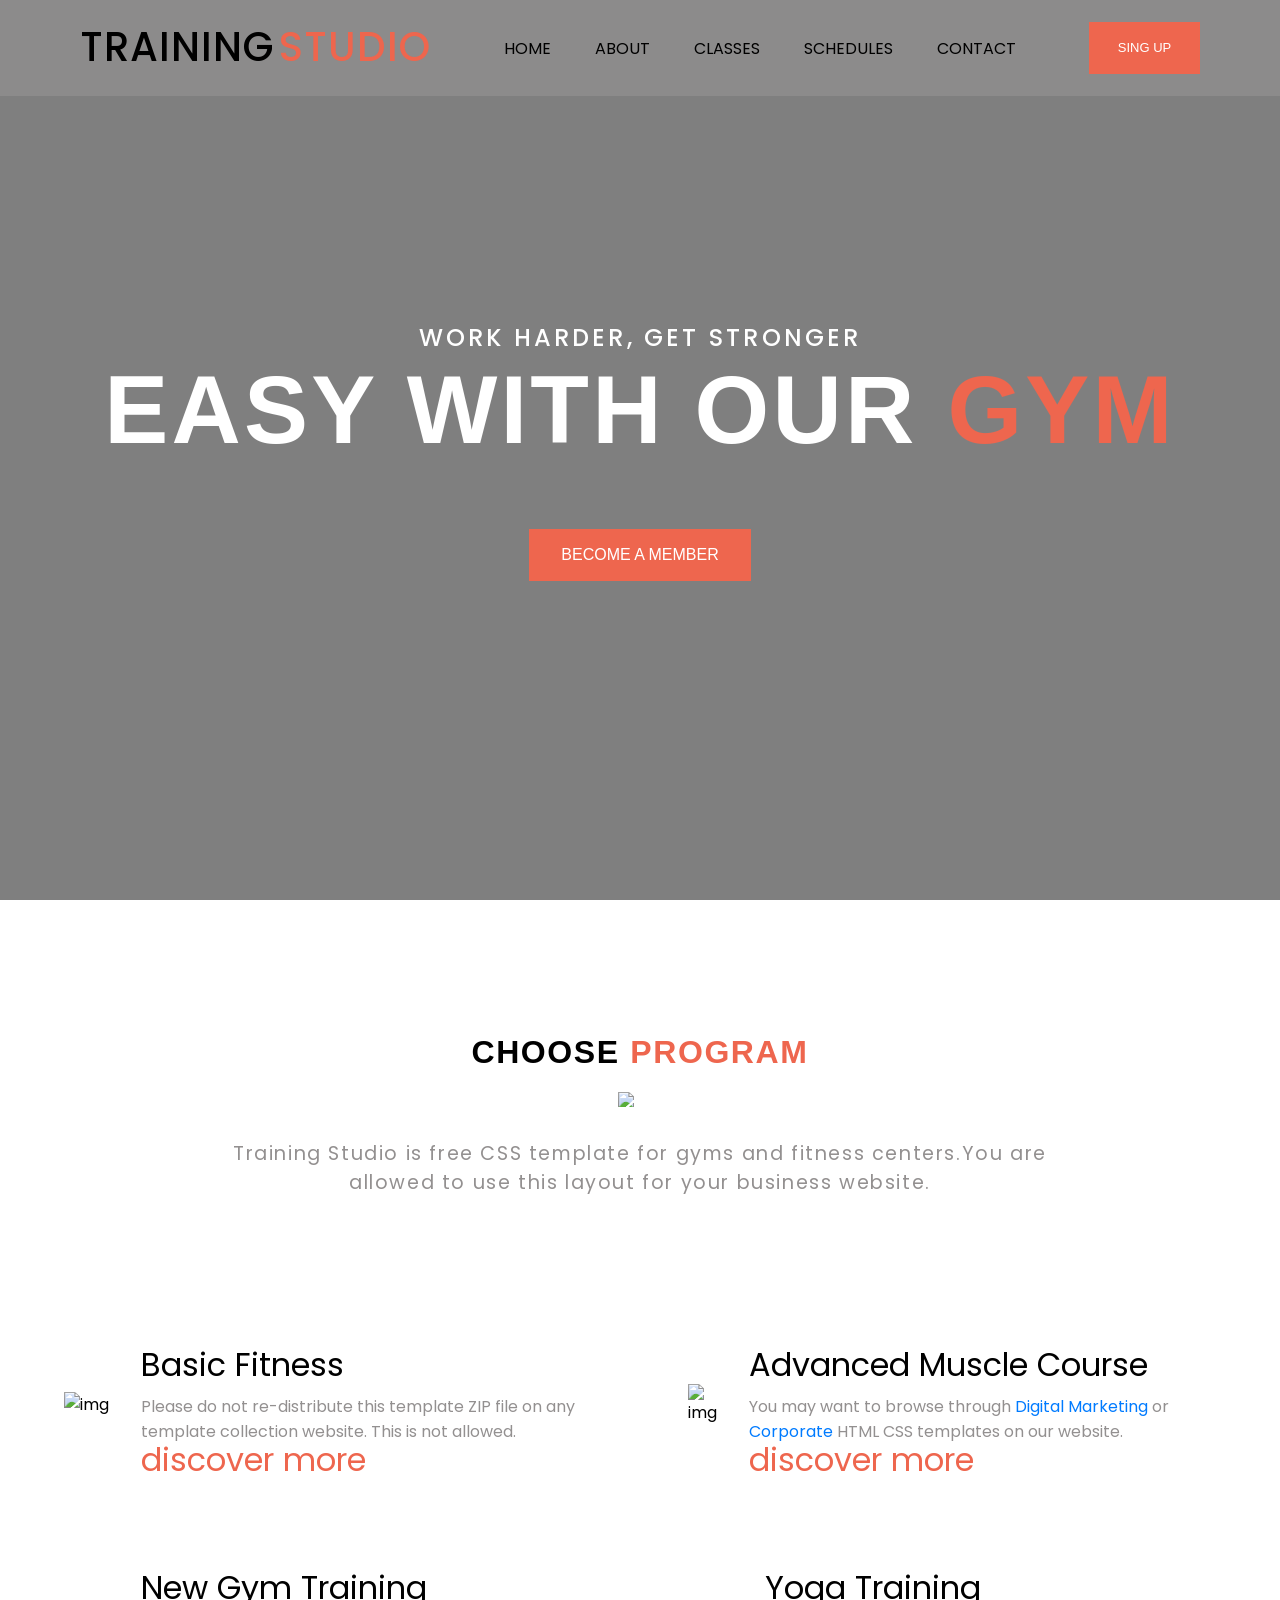
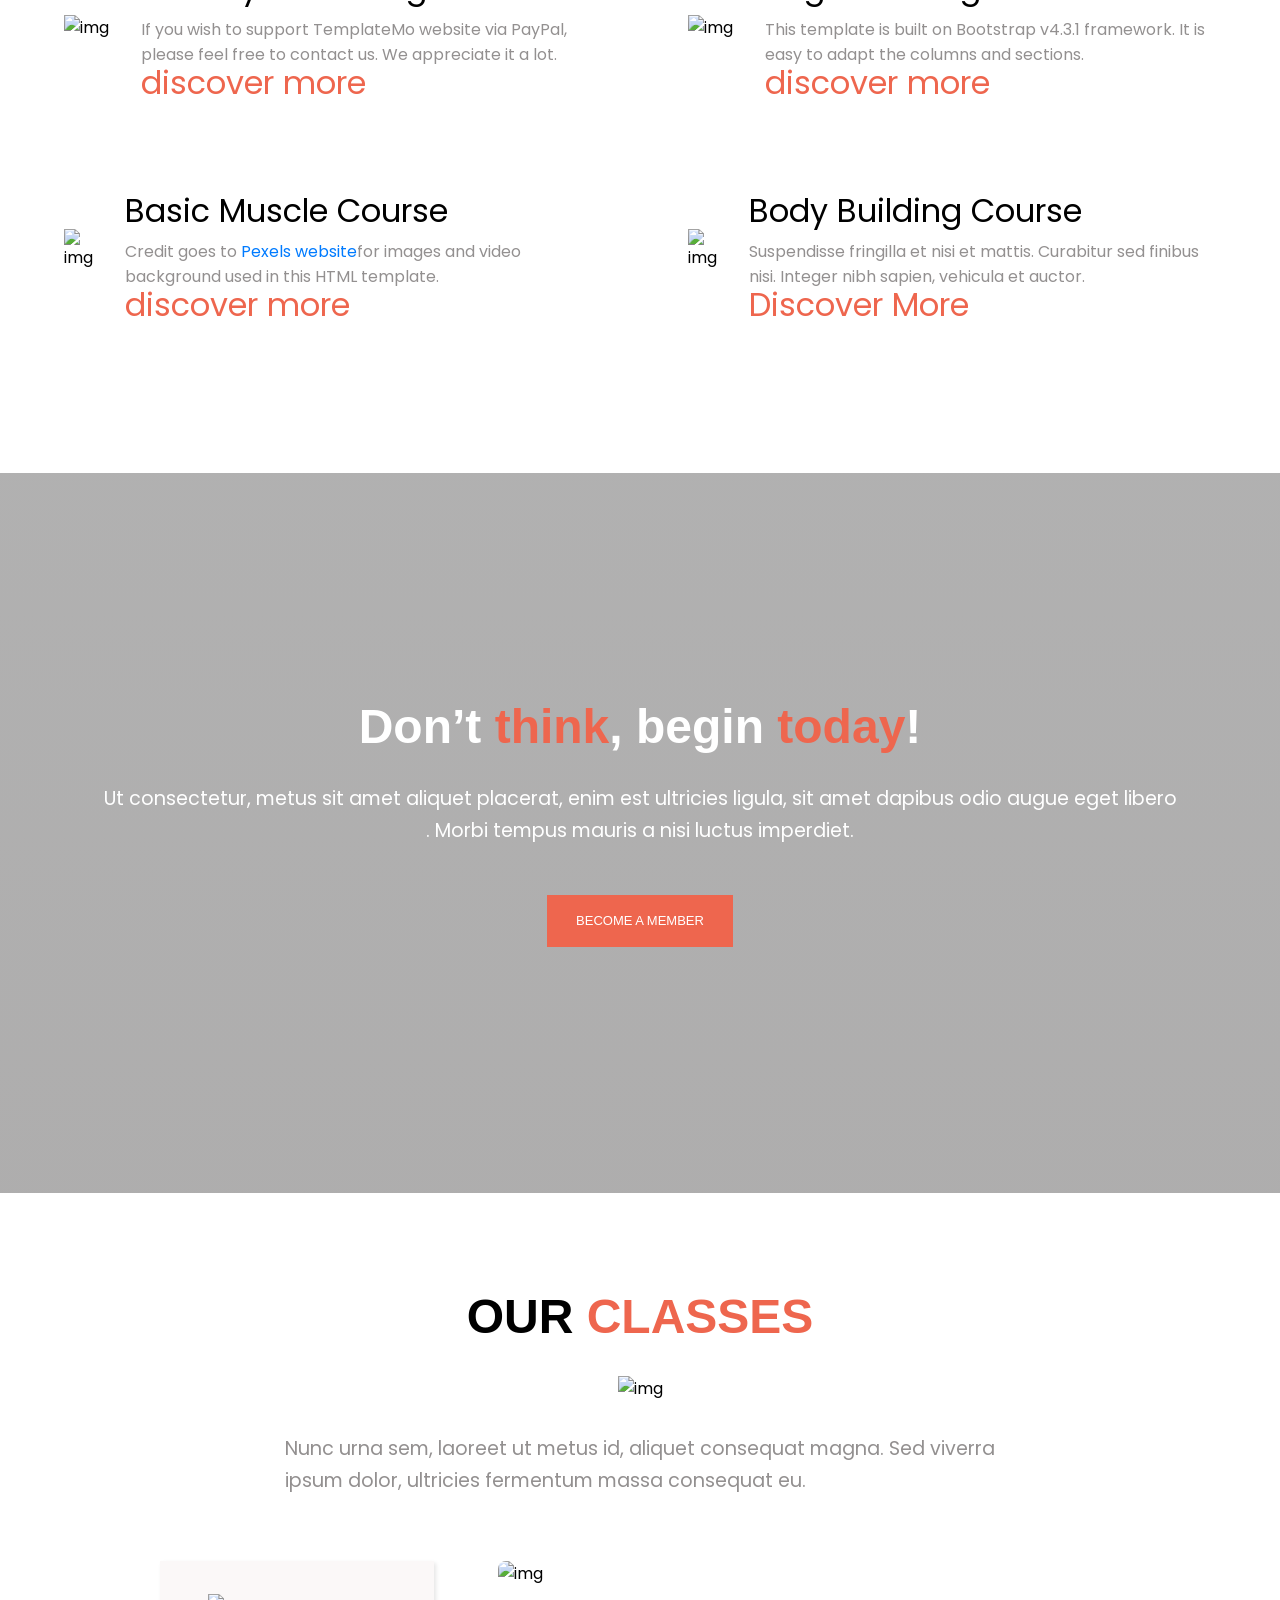
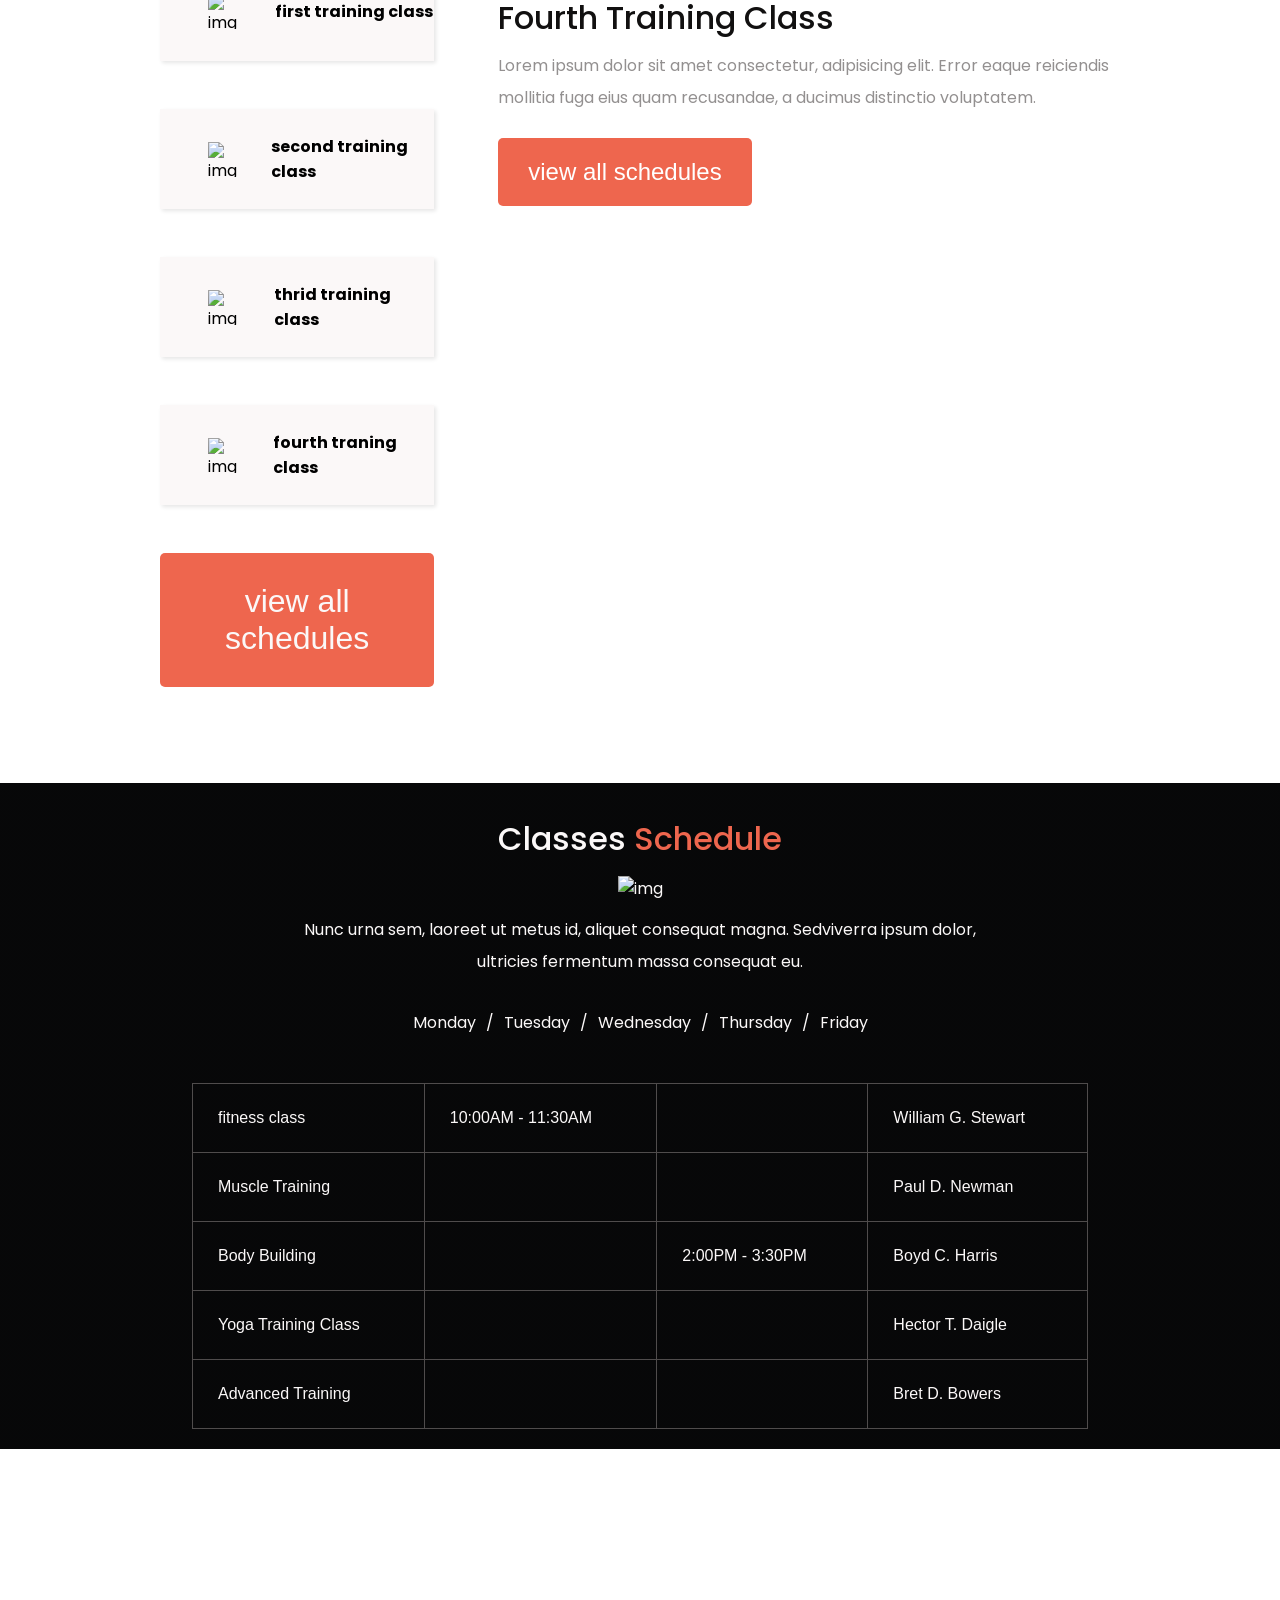
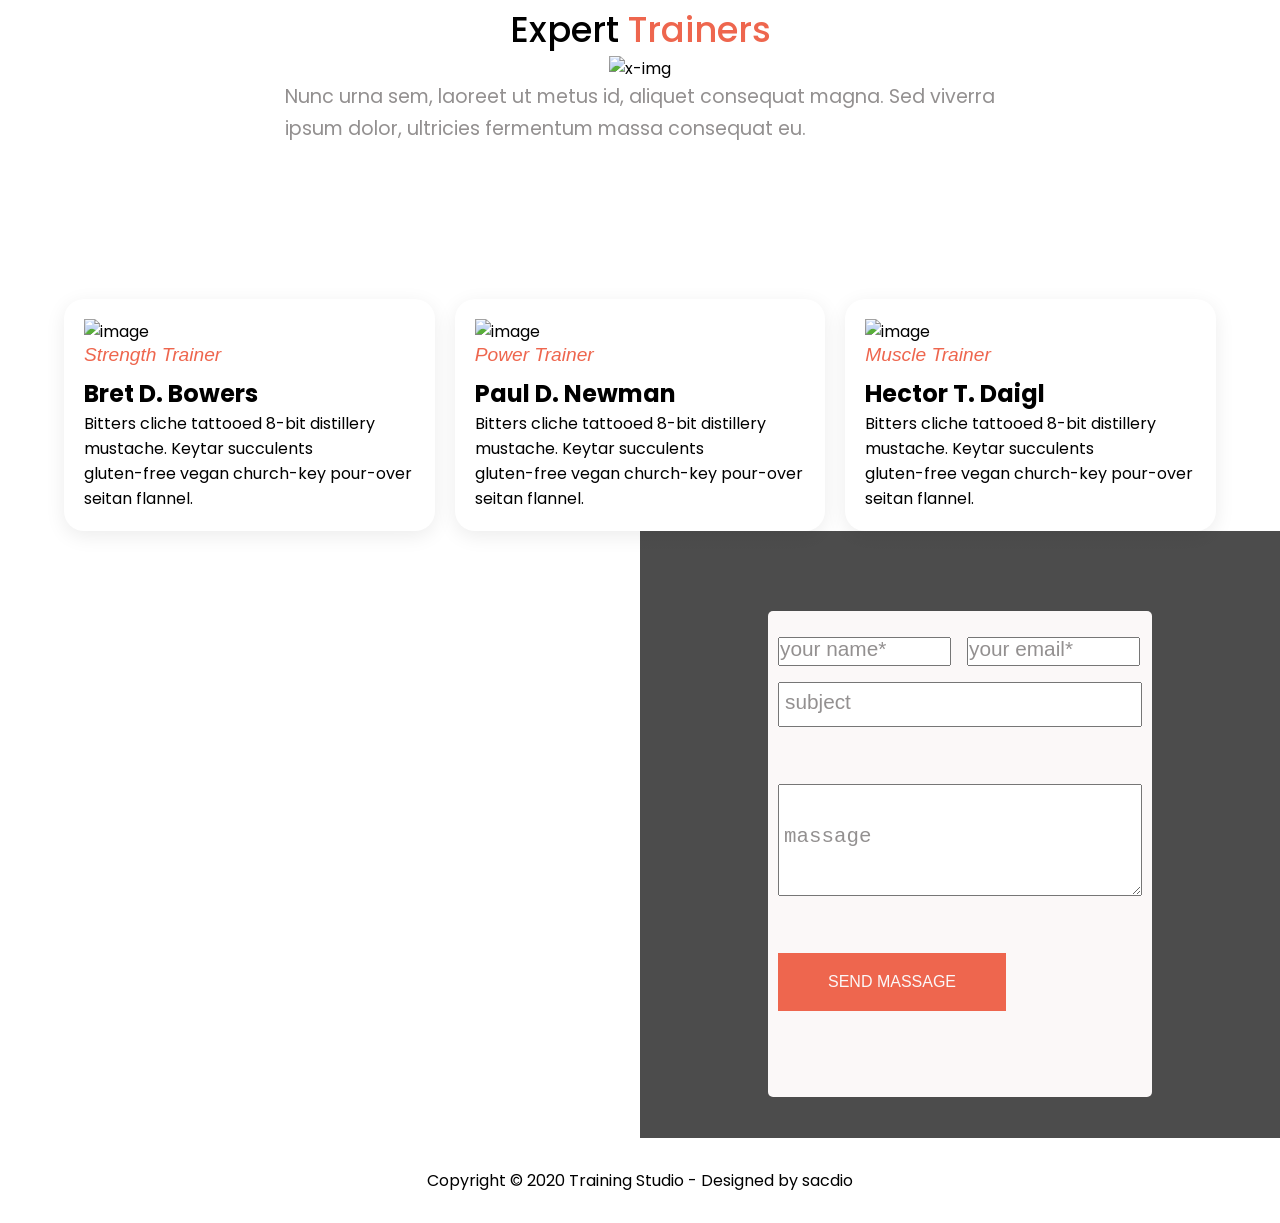
==== commit b0acb4ca: "Add YouTube short video" ====
--- a/index.html
+++ b/index.html
@@ -52,7 +52,7 @@
             
         </nav>
     </header>
- <div class="video-section">
+ <!-- <div class="video-section">
         <video autoplay muted loop id="bg-video"> 
             <source src="GYM.mp4"  type="video/mp4">
 
@@ -66,8 +66,21 @@
             </div>
         </div>
     
+    </div> -->
+
+    <div class="video-section">
+    <iframe width="100%" height="100%" src="https://www.youtube.com/embed/hnAOu6PMhnY?autoplay=1&mute=1&loop=1&playlist=hnAOu6PMhnY" frameborder="0" allow="autoplay; encrypted-media" allowfullscreen style="position: absolute; top: 0; left: 0; object-fit: cover;"></iframe>
+    <div class="overlay"></div>
+    <div class="contant">
+        <h6>work harder, get stronger</h6>
+        <h1>easy with our <span>gym</span></h1>
+        <div>
+            <button class="b-t-n">become a member</button>
+        </div>
     </div>
- <section class="content-section">
+</div>
+
+    <section class="content-section">
         <div class=" classes">
              
                 <h1>Choose  <span>Program </span>
